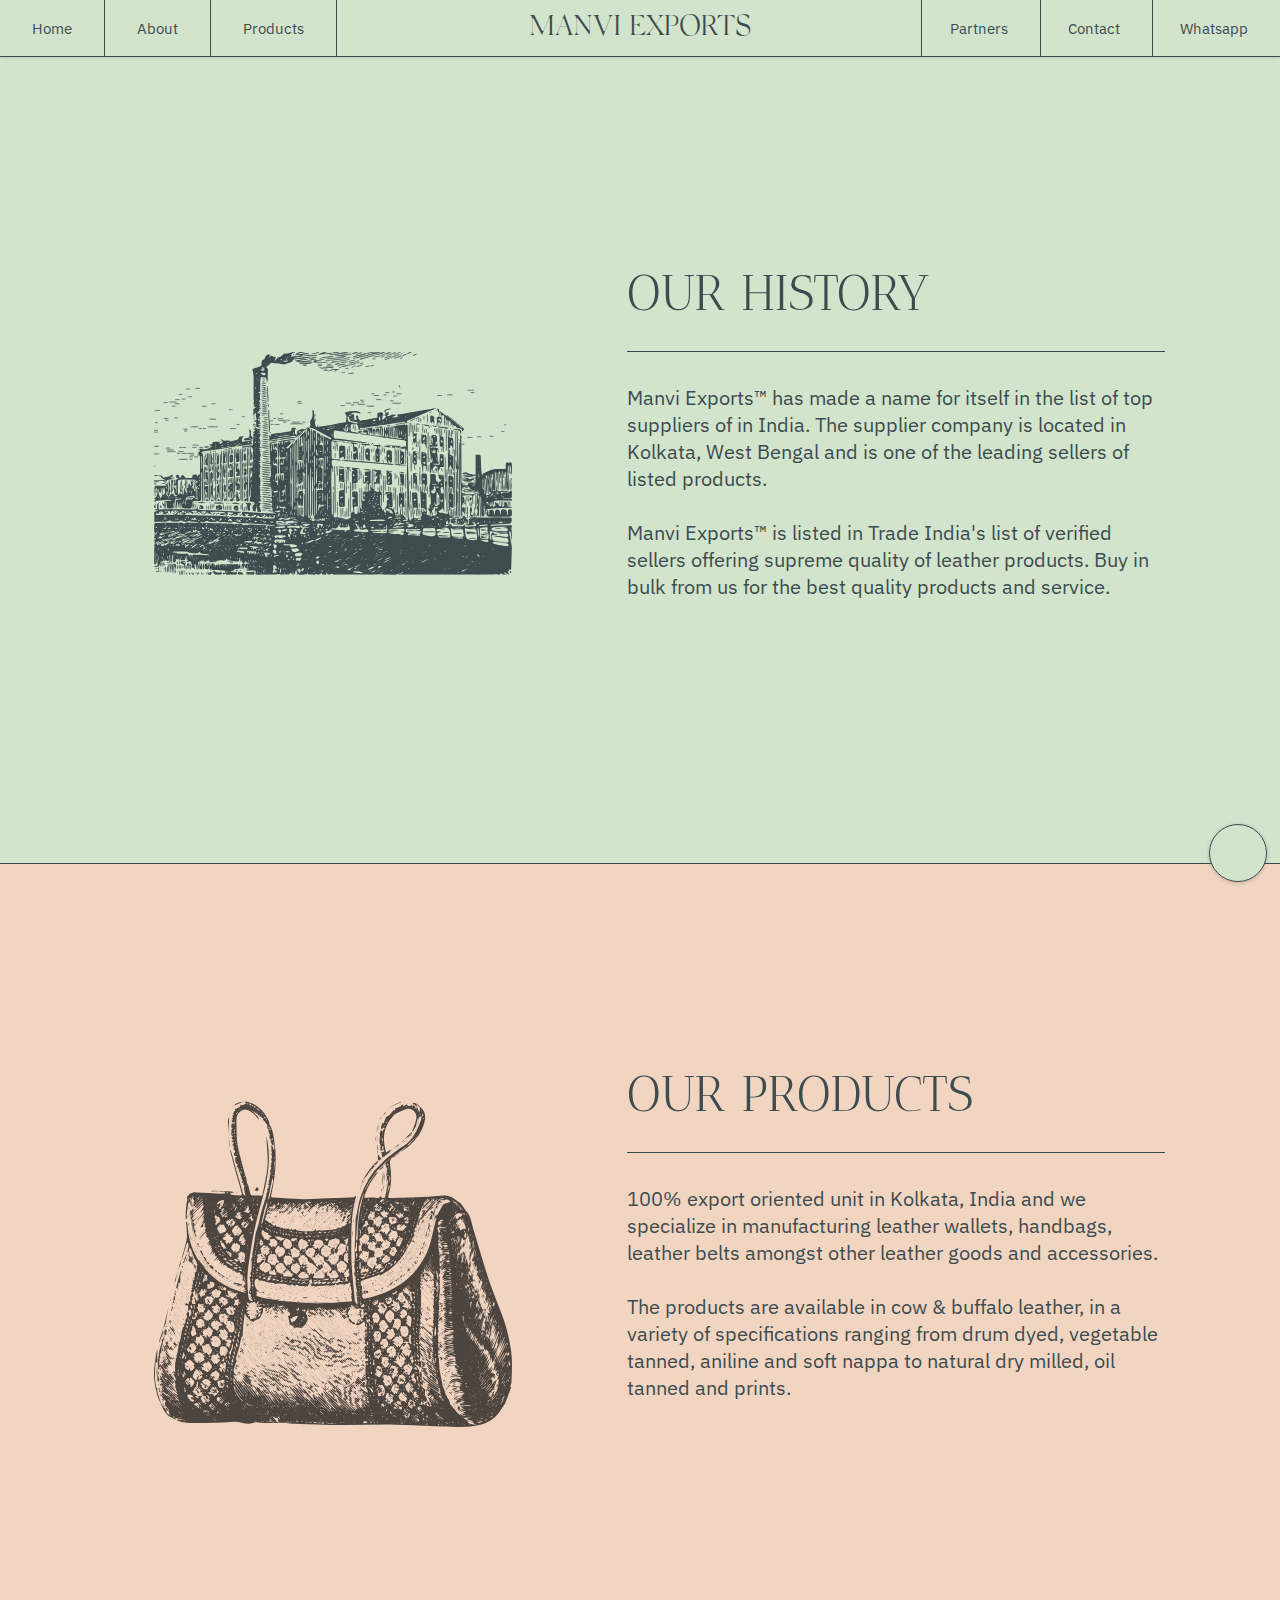
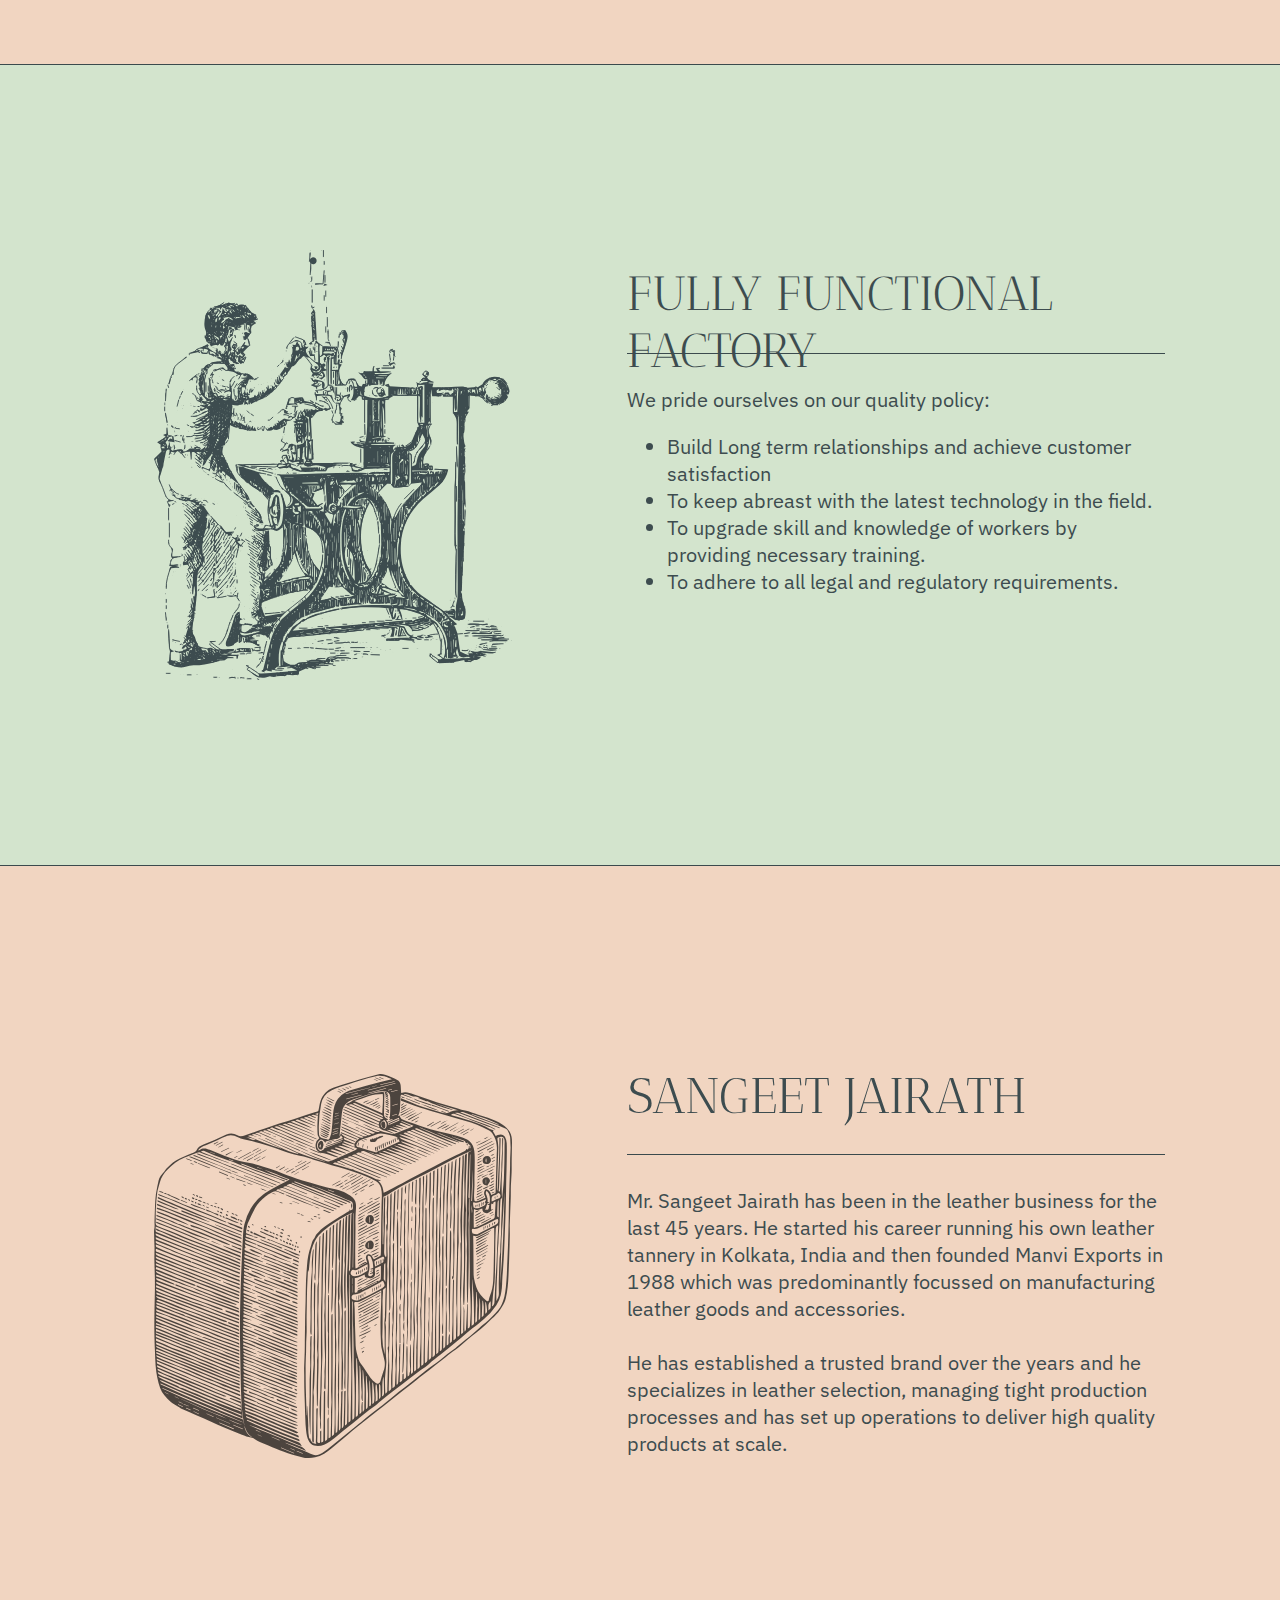
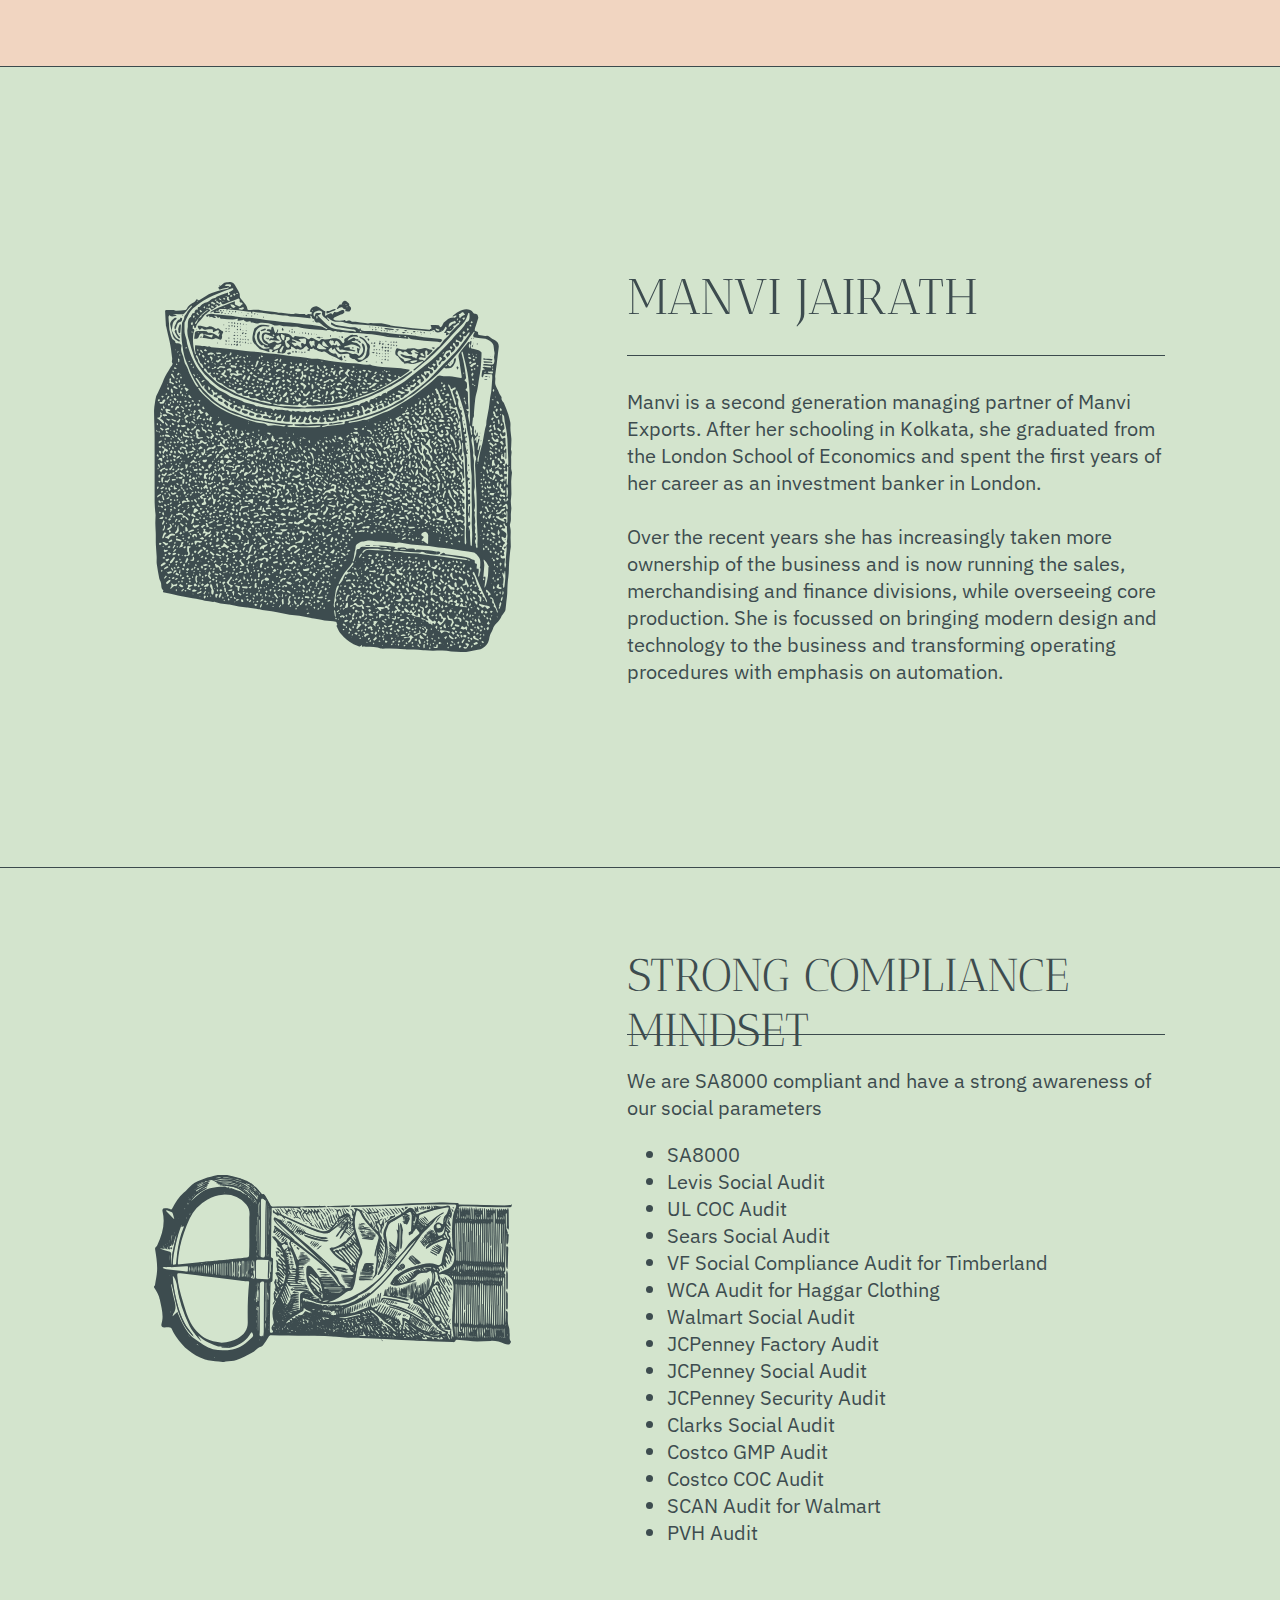
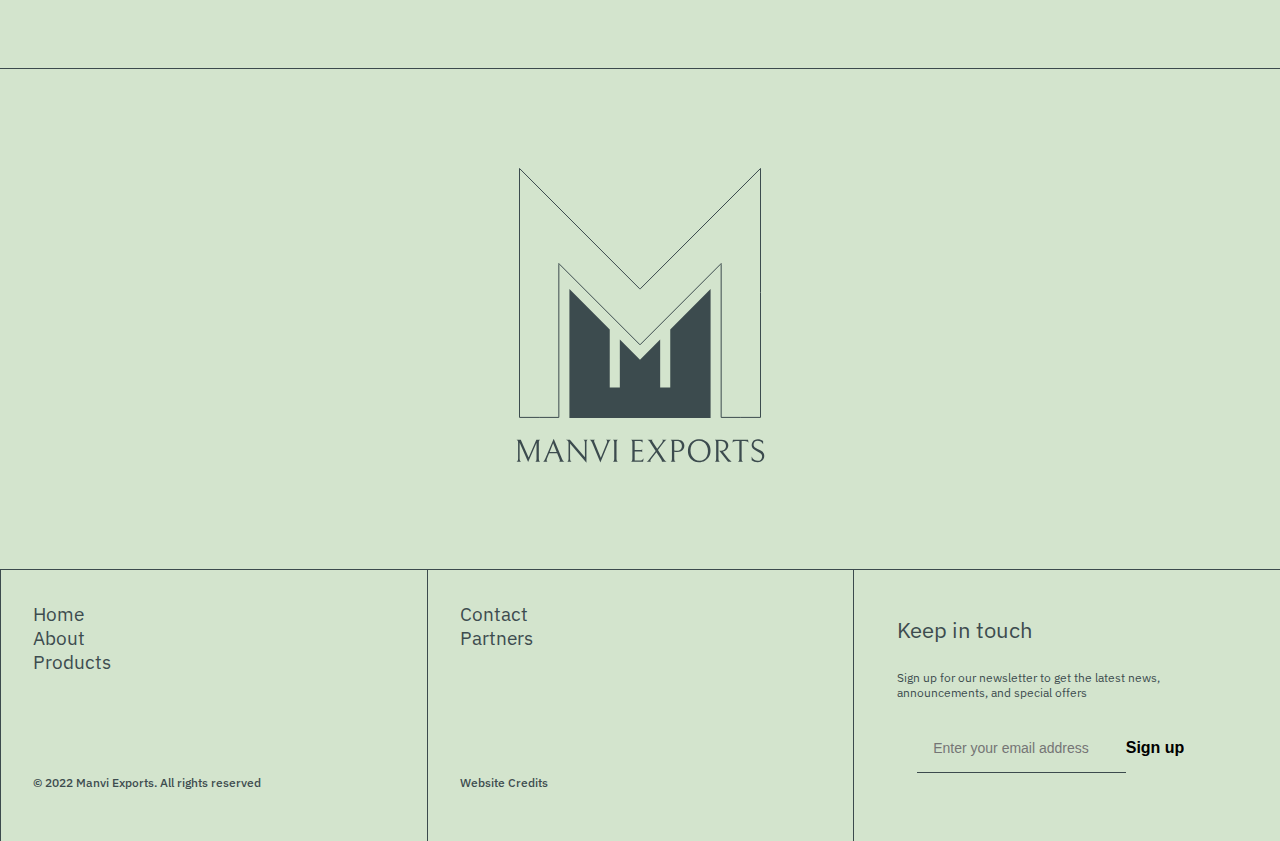
==== pages/about.html @ 1ab0868b "Initial Commit" ====
<!DOCTYPE html>
<html>
<head>
    <meta charset='utf-8'>
    <meta http-equiv='X-UA-Compatible' content='IE=edge'>
    <title>Manvi Exports</title>
    <meta name='viewport' content='width=device-width, initial-scale=1'>
    <link rel='stylesheet' type='text/css' media='screen' href='/css/style.css'>    <link rel="preconnect" href="https://fonts.googleapis.com">
    <link rel="preconnect" href="https://fonts.gstatic.com" crossorigin>
    <link rel="icon" type="image/x-icon" href="/bg/favicon/favicon.ico">
    <link href="https://fonts.googleapis.com/css2?family=Antic+Didone&display=swap" rel="stylesheet"> 
    <link href="https://fonts.googleapis.com/css2?family=IBM+Plex+Sans:ital,wght@0,100;0,200;0,300;0,400;0,500;0,600;0,700;1,100;1,200;1,300;1,400;1,500;1,600;1,700&display=swap" rel="stylesheet">
    <link href="https://fonts.googleapis.com/css2?family=Cinzel:wght@400;500;600;700;800;900&display=swap" rel="stylesheet">
    <link href="https://fonts.googleapis.com/icon?family=Material+Icons+Round" rel="stylesheet"> 
</head>
<body onload="init()">
    <div class="whatsapp-cont">
        <a target="_blank" href="https://api.whatsapp.com/send?phone=919830248748">
            <span class="material-icons-round md-48">whatsapp</span>
        </a>
    </div>
    <div class="credits-cont" id="cred-cont">
        <div class="credits-box">
            <div class="credits-close-btn">
                <a href="javascript:void(0)" onclick="closeCreds()">⮾</a>
            </div>
            <div class="credits-txt-box-1">WEBSITE DESIGN & BUILD</div>
            <div class="credits-txt-box-2">
                <a href="#">Aniket Chanda</a>
            </div>
            <div class="credits-txt-box-1">EDITORIAL PHOTOGRAPHY</div>
            <div class="credits-txt-box-2">
                <a href="#">John Doe</a>
            </div>
            <div class="credits-txt-box-1">INSPIRATION</div>
            <div class="credits-txt-box-2">
                <a href="#">Jane Doe</a>
            </div>
        </div>
    </div>
    <main id="main">
        <header>
            <nav id="nav1">
                <div class="nav-sec-1">
                    <a href="/index.html">Home</a>
                    <a href="/pages/about.html">About</a>
                    <a href="/pages/pd/products.html">Products</a>
                </div>
                <div class="nav-sec-2">
                    <a class="logo" href="/pages/about.html">MANVI EXPORTS</a>
                </div>
                <div class="nav-sec-3">
                    <a href="#Partners">Partners</a>
                    <a href="/pages/contact.html">Contact</a>
                    <a href="https://api.whatsapp.com/send?phone=919830248748">Whatsapp</a>
                    <div class="nav-sec-3-borgar">
                        <a href="javascript:void(0);" onclick="hamburgFunc()">☰</a>
                    </div>
                </div>
            </nav>
            <nav id="nav2">
                <a href="/index.html">Home</a>
                <a href="/pages/about.html">About</a>
                <a href="/pages/pd/products.html">Products</a>
                <a href="/pages/gallery.html">Partners</a>
                <a href="/pages/contact.html">Contact</a>
                <a href="https://api.whatsapp.com/send?phone=919830248748">Whatsapp</a>
            </nav>
        </header>

        <section class="about-1-cont">
            <div class="about-1-2-cont">
                <div class="about-1-2-svg-cont">
                    
                </div>
            </div>
            <div class="about-1-sec-1">
                <div class="about-1-txt-box">
                    <div class="about-1-txt-cont">
                        <div class="about-1-txt-header">
                            OUR HISTORY
                        </div>
                        <div class="about-1-txt-body">
                            Manvi Exports™ has made a name for itself in the list of top suppliers of in India. The supplier company is located in Kolkata, West Bengal and is one of the leading sellers of listed products.
                            <br>
                            <br>
                            Manvi Exports™ is listed in Trade India's list of verified sellers offering supreme quality of leather products. Buy in bulk from us for the best quality products and service.
                        </div>
                    </div>
                    
                </div>
            </div>
            
        </section>

        <section class="about-2-cont">
            <div class="about-2-sec-1">
                <div class="about-2-svg-cont">
                </div>
            </div>
            <div class="about-2-sec-2">
                <div class="about-2-txt-cont">
                    <div class="about-2-txt-header">OUR PRODUCTS</div>
                    <div class="about-2-txt-body">
                        100% export oriented unit in
                        Kolkata, India and we specialize in manufacturing
                        leather wallets, handbags, leather belts amongst
                        other leather goods and accessories.
                        <br>
                        <br>
                        The products are available in cow & buffalo leather,
                        in a variety of specifications ranging from drum dyed,
                        vegetable tanned, aniline and soft nappa to natural
                        dry milled, oil tanned and prints.
                        <br>
                    </div>
                </div>
            </div>
        </section>

        <section class="about-3-cont">
            <div class="about-3-sec-2">
                <div class="about-3-svg-cont">
                </div>
            </div>
            <div class="about-3-sec-1">
                <div class="about-3-txt-cont">
                    <div class="about-3-txt-header">FULLY FUNCTIONAL FACTORY</div>
                    <div class="about-3-txt-body">
                        We pride ourselves on our quality policy:
                        <ul>
                            <li>Build Long term relationships and achieve customer satisfaction</li>
                            <li>To keep abreast with the latest technology in the field.</li>
                            <li>To upgrade skill and knowledge of workers by providing necessary training.</li>
                            <li>To adhere to all legal and regulatory requirements.</li>
                        </ul>

                    </div>
                </div>
            </div>
        </section>

        <!-- <section class="about-4-cont">
            <div class="about-4-sec-1">
                <div class="about-4-svg-cont">
                </div>
            </div>
        </section> -->

        <section class="about-5-cont">
            <div class="about-5-sec-1">
                <div class="about-5-svg-cont">

                </div>
            </div>
            <div class="about-5-sec-2">
                <div class="about-5-txt-cont">
                    <div class="about-5-txt-header">SANGEET JAIRATH</div>
                    <div class="about-5-txt-body">
                        Mr. Sangeet Jairath has been in the leather business for the last 45 years. He started
                        his career running his own leather tannery in Kolkata, India and then founded
                        Manvi Exports in 1988 which was predominantly focussed on manufacturing leather
                        goods and accessories. 
                        <br>
                        <br>
                        He has established a trusted brand over the years and he
                        specializes in leather selection, managing tight production processes and has set up
                        operations to deliver high quality products at scale.

                    </div>
                </div>
            </div>
        </section>
        <section class="about-6-cont">
            <div class="about-6-sec-1">
                <div class="about-6-svg-cont">

                </div>
            </div>
            <div class="about-6-sec-2">
                <div class="about-6-txt-cont">
                    <div class="about-6-txt-header">MANVI JAIRATH</div>
                    <div class="about-6-txt-body">
                        Manvi is a second generation managing partner of Manvi Exports. After her
                        schooling in Kolkata, she graduated from the London School of Economics and
                        spent the first years of her career as an investment banker in London.
                        <br>
                        <br> 
                        Over the recent years she has increasingly taken more ownership of the business and is now
                        running the sales, merchandising and finance divisions, while overseeing core
                        production. She is focussed on bringing modern design and technology to the
                        business and transforming operating procedures with emphasis on automation.

                    </div>
                </div>
            </div>
        </section>

        <section class="about-7-cont">
            <div class="about-7-sec-1">
                <div class="about-7-svg-cont">

                </div>
            </div>
            <div class="about-7-sec-2">
                <div class="about-7-txt-cont">
                    <div class="about-7-txt-header">STRONG COMPLIANCE MINDSET</div>
                    <div class="about-7-txt-body">
                        We are SA8000 compliant and have a strong awareness of our social parameters
                        <ul>
                            <li>SA8000</li>
                            <li>Levis Social Audit</li>
                            <li>UL COC Audit</li>
                            <li>Sears Social Audit</li>
                            <li>VF Social Compliance Audit for Timberland</li>
                            <li>WCA Audit for Haggar Clothing</li>
                            <li>Walmart Social Audit</li>
                            <li>JCPenney Factory Audit</li>
                            <li>JCPenney Social Audit</li>
                            <li>JCPenney Security Audit</li>
                            <li>Clarks Social Audit</li>
                            <li>Costco GMP Audit</li>
                            <li>Costco COC Audit</li>
                            <li>SCAN Audit for Walmart</li>
                            <li>PVH Audit</li>
                        </ul>

                    </div>
                </div>
            </div>
        </section>
        

        <footer>
            <div class="footer-cont">
                <div class="footer-header"></div>
                <div class="footer-grid-cont">
                    <div class="footer-grid-item">
                        <div class="footer-txt-box-1">
                            <a href="./index.html">Home</a>
                            <a href="./pages/about.html">About</a>
                            <a href="./pages/pd/products.html">Products</a>
                        </div>
                        <div class="footer-txt-box-2">© 2022 Manvi Exports. All rights reserved</div>
                    </div>
                    <div class="footer-grid-item">
                        <div class="footer-txt-box-1">
                            <a href="./pages/contact.html">Contact</a>
                            <a href="./index.html">Partners</a>
                            
                        </div>
                        <div class="footer-txt-box-2">
                            <span id="web-creds" onclick="javascript:void(0);">Website Credits</span>
                        </div>
                    </div>
                    <div class="footer-grid-item">
                        <div class="newsletter-txt-box">
                            <div class="newsletter-txt-header">Keep in touch</div>
                            <div class="newsletter-txt-body">Sign up for our newsletter to get the latest news, announcements, and special offers</div>
                            <div class="form-cont-2">
                                <form id="newsLetter" method="POST" action="https://script.google.com/macros/s/AKfycbxxfVbduaZNJdQImxznWZzd2-dbu1OjrAQNsNXmVug-yPZB3MsrFOusDNlHln8LS4dr/exec">
                                    <input id="email-input" name="Email" type="email" placeholder="Enter your email address" required><input type="submit" value="Sign up" id="signup-btn">
                                </form>
                            </div>
                        </div>
                    </div>
                </div>
            </div>
        </footer>
    </main>
    <script src='/js/script.js'></script>
    <!-- <script>
        window.history.replaceState('','','/about');
    </script> -->
</body>
</html>
---- css/style.css ----
@import url('https://fonts.googleapis.com/css2?family=Gilda+Display&display=swap');

@font-face {
    font-family: "Silk Serif Light";
    src: url("/fonts/Silk\ Serif\ Light.otf");
}
:root{
    --matcha: #d3e4cd;
    --matcha-dark: #9aa79a;
    --matcha-darker: #3d4c4f;
    --skin: hsl(25, 63%, 85%);
    --skin-dark: hsl(25, 40%, 63%);
    --skin-darker: hsl(25, 10%, 27%);
    --bd-1px: 1px solid #3b4a4d;
    --nav-sd:   0 1px 5px rgba(0, 0, 0, 0.1), 
                0 1px 5px rgba(0, 0, 0, 0.1);
}

* {
    -webkit-animation: none !important;
    -moz-animation: none !important;
    -o-animation: none !important;
    -ms-animation: none !important;
    animation: none !important;
} 

::-webkit-scrollbar {
    border-left: var(--bd-1px);
    background-color:var(--matcha);
}

::-webkit-scrollbar-thumb{
    background-color: var(--matcha-darker);
}

.unselectable{
    user-select: none;
}


a{
    text-decoration: none;
    font-family: 'IBM Plex Sans';
    font-size: 14px;
    font-weight: 400;
    color: var(--matcha-darker);
}

.load-scr{
    height: 100%;
    width: 100%;
    position: fixed;
    z-index: 6;
    background-color: transparent;
    color: transparent;
    display: flex;
    text-align: center;
    align-items: center;
    justify-content: center;
    font-family: 'Silk Serif Light';
    font-weight: 100;
    font-size: 20vh;
    line-height: 20vh;
    overflow: hidden;
    animation: shrink 4s ease-in-out, hide-it 5s;
    visibility:hidden;
}
    

@keyframes shrink {
    0% {
        background-color: var(--matcha);
        color: transparent;
    }
    50% {
        background-color: var(--matcha);
        color: var(--matcha-darker);
    }
    100% {
        background-color: transparent;
        color: transparent;
    }
  }

@keyframes hide-it {
    99% {
        visibility:visible;
    }

    100% {
        visibility:hidden;
    }
}

.whatsapp-cont{
    position: fixed;
    display: flex;
    align-items: center;
    justify-content: center;
    width: 3.5rem;
    height: 3.5rem;
    z-index: 5;
    bottom:2vh;
    right: 1%;
    background-color: var(--matcha);
    border-radius: 10rem;
    border: 1px solid var(--matcha-darker);
    box-shadow: var(--nav-sd);
    transition: .2s ease-in-out;
}

.whatsapp-cont a{
    width: 100%;
    height: 100%;
    display: flex;
    align-items: center;
    justify-content: center;
}

whatsapp-cont:active{
    background-color: var(--matcha-dark);
}

whatsapp-cont a:active{
    color: var(--matcha);
}

.material-icons.md-48 { font-size: 32px; color: var(--matcha-darker);}

@media only screen and (max-width: 1000px){
    .whatsapp-cont{
        bottom: 1vh;
    }
    .load-scr{
        font-size: 10vh;
        line-height: 10vh;
    }
}

html, body{
    margin: 0;
    padding: 0;
    overflow-x: hidden; 
    background-color: var(--matcha);
    scrollbar-color: var(--matcha-darker) var(--matcha);
    scrollbar-width: auto;
}

#body{
    background-position: center;
}

main{
    margin: 0;
    padding: 0;
    display: block;
}

header{
    width: 100%;
    height: 3.5em;
    background-color: var(--matcha);
    position: fixed;
    box-shadow: var(--nav-sd);
    z-index: 9999;
}

section{
    margin: 0;
    padding: 0;
}

#nav1{
    background-color: var(--matcha);
    width: 100%;
    height: 100%;
    display: grid;
    border-bottom: var(--bd-1px);
    grid-template-columns: repeat(3, 1fr);
    grid-template-rows: 1fr;
    grid-column-gap: 0px;
    grid-row-gap: 0px;
}

#nav1 a{
    color: var(--matcha-darker);
    transition: .1s;
}

#nav1 a:active{
    color: var(--matcha-dark);
}

.nav-sec-1{
    display: flex;
    justify-content: left;

}
.nav-sec-2{
    display: flex;
    justify-content: center;
    align-items: center;
    flex-direction: row;
}
.nav-sec-3{
    display: flex;
    flex-direction: row;
    justify-content: right;
}

.logo{
    display: flex;
    justify-content: center;
    align-items: center;
    color: var(--matcha-darker);
    font-family: 'Silk Serif Light';
    font-size: 28px;
}
.logo-svg{
    width: 24px; height: 24px;
    background-image: url(/lg/ME/logo_small.svg);
    background-repeat: no-repeat;
    background-position: center;
    background-size: contain;
    margin-right: .5rem;
}

.nav-sec-1 a{
    display: flex;
    justify-content: center;
    align-items: center;
    text-align: center;
    width: auto;
    height: 100%;
    padding-left: 2rem;
    padding-right: 2rem;
    border-right: var(--bd-1px);
}

.nav-sec-3 a{
    display: flex;
    justify-content: center;
    align-items: center;
    text-align: center;
    width: auto;
    height: 100%;
    padding-left: 1.7rem;
    padding-right: 2rem;
    border-left: var(--bd-1px);
}

.nav-sec-3-borgar{
    width: 4rem;
    display: flex;
    justify-content: center;
    align-items: center;
    text-align: center;
    display: none;
}

.nav-sec-3-borgar a{
    border-left: var(--bd-1px);
    display: flex;
    justify-content: center;
    align-items: center;
    text-align: center;
    width: 100%;
    height: 100%;
}

.nav-sec-1 a, .nav-sec-3 a{
    font-size: 15px;
    font-weight: 400;
}

#nav2{
    width: 100%;
    display: none;
    height: auto;
    flex-direction: column;
    background-color: var(--matcha);
    transition: 2s;
}

#nav2 a{
    padding-top: 2rem;
    padding-bottom: 2rem;
    border-bottom: var(--bd-1px);
    width: 100%;
    height: auto;
    background-color: var(--matcha);
    display: flex;
    justify-content: center;
    align-items: center;
    box-shadow: var(--nav-sd);
    font-size: 16px;
    
}

@media only screen and (max-width: 1000px) {
    .nav-sec-1 { padding: 0; width: 10%;}
    .nav-sec-1 > a{ padding: 0; display: none;}
    .nav-sec-3 > a{ display: none; }
    .nav-sec-3-borgar{ display: flex; }
    #nav2 { display: none; }
    .logo { font-size: 24px;
            width: 15rem;
            height: 100%;  
    }
}

.sec-1-cont{
    width: 100%;
    height: 100vh;
    background-color: var(--matcha-dark);
    border: none;
    display: flex;
    flex-direction: row;
    border-bottom: var(--bd-1px);
}

.sec-1-txt-cont{
    width: 50%;
    background-color: var(--matcha);
    border-right: var(--bd-1px);
    display: flex;
    flex-direction: column;
    align-items: center;
    justify-content: center;
}

.sec-1-txt-box{
    width: 70%;
    display: flex;
    flex-direction: column;
    margin-top: 4rem;
}

.sec-1-txt-header{
    text-align: center;
    font-family: 'Antic Didone';
    font-size: 67px;
    color: var(--matcha-darker);
    padding-bottom: 2rem;
    margin-bottom: 2rem;
    border-bottom: 1px solid var(--matcha-darker);
}

.sec-1-txt-body{
    text-align: center;
    font-family: 'IBM Plex Sans';
    font-size: 32px;
    color: var(--matcha-darker);
}

#hero-hide{
    height: 100vh;
    width: 50%;
    background-color: var(--matcha);
}

.sec-1-hero-cont{
    box-shadow: inset 0 0 50px 0 rgba(0, 0, 0, 0.5);
    width: 100%;
    height: 100%;
    background-image: url("/bg/hero.jpg");
    background-size: cover;
    background-repeat: no-repeat;
    background-position: top center;
    background-attachment: scroll;
}

.sec-1-hero-txt-box{
    width: 100%;
    height: 100%;
    display: flex;
    justify-content: right;
    background-color: rgba(59, 74, 77, 0.2);
}

.sec-1-hero-header{
    text-align: center;
    margin-top: 10%;
    margin-right: 3%;
    height: fit-content;
    font-family: 'IBM Plex Sans';
    font-size: 24px;
    color: var(--matcha);
    border-bottom: 2px solid var(--matcha);
}

@media only screen and (max-width: 1000px) {

    #hero-hide{ display: none; }
    .sec-1-txt-cont { width: 100%; border-right: none }
    .sec-1-txt-header { font-size: 48px; }
    .sec-1-txt-body { font-size: 28px; }
  }

.sec-2-cont{
    width: 100%;
    height: fit-content;
    background-color: var(--matcha);
    border-bottom: var(--bd-1px);
    display: flex;
    flex-direction: column;
}

.sec-2-header{
    width: 100%;
    display: flex;
    align-items: center;
    justify-content: center;
    text-align: center;
    font-family: 'IBM Plex Sans';
    font-size: 20px;
    color: var(--matcha-darker);
    width: 100%;
    height: 5em;
    border-bottom: var(--bd-1px);
}

.sec-2-body-cont{
    width: 100%;
    height: fit-content;
}

.sec-2-grid-cont {
    display: grid;
    grid-template-columns: repeat(auto-fit, minmax(200px, 1fr));
    grid-template-rows: 1fr;
    grid-column-gap: 0px;
    grid-row-gap: 0px;
  }
.sec-2-grid-items{
    border: none;
    width: 100%;
    height: 60vh;
    
    border-top: none;
}


.sec-2-img-cont{
    display: flex;
    flex-direction: column;
    align-items: center;
    justify-content: center;
    height: 80%;
    width: 100%;
    overflow: hidden;
}

.pat1{
    height: 100%; width: 100%;
    background-color: #D3E4CD;
    background-image: url("data:image/svg+xml,%3Csvg xmlns='http://www.w3.org/2000/svg' xmlns:xlink='http://www.w3.org/1999/xlink' width='100%25' height='100%25'%3E%3Cdefs%3E%3Cpattern id='p' width='100' height='100' patternUnits='userSpaceOnUse' patternTransform='scale(0.5)'%3E%3Cpath id='a' data-color='fill' fill='%239AA79A' stroke='%239AA79A' stroke-width='2' d='M50 100L0 50V0l50 50 50-50h0v50l-50 50z'%3E%3C/path%3E%3Cuse xlink:href='%23a' y='-100'%3E%3C/use%3E%3Cuse xlink:href='%23a' y='100'%3E%3C/use%3E%3C/pattern%3E%3C/defs%3E%3Crect fill='url(%23p)' width='100%25' height='100%25'%3E%3C/rect%3E%3C/svg%3E");
    background-size: cover;
    background-position: center;
    background-repeat: no-repeat;
    transition: .5s;
}
.pat2{
    height: 100%; width: 100%;
    background-color: #D3E4CD;
    background-image: url("data:image/svg+xml,%3Csvg xmlns='http://www.w3.org/2000/svg' xmlns:xlink='http://www.w3.org/1999/xlink' width='100%25' height='100%25'%3E%3Cdefs%3E%3Cpattern id='p' width='100' height='100' patternUnits='userSpaceOnUse' patternTransform='scale(0.5)'%3E%3Ccircle id='a' data-color='outline' fill='none' stroke='%239AA79A' stroke-width='25' r='.5'%3E%3C/circle%3E%3Cuse xlink:href='%23a' y='100'%3E%3C/use%3E%3Cuse xlink:href='%23a' x='100'%3E%3C/use%3E%3Cuse xlink:href='%23a' x='100' y='100'%3E%3C/use%3E%3Cuse xlink:href='%23a' x='50' y='50'%3E%3C/use%3E%3C/pattern%3E%3C/defs%3E%3Crect fill='url(%23p)' width='100%25' height='100%25'%3E%3C/rect%3E%3C/svg%3E");
    background-size: cover;
    background-position: center;
    background-repeat: no-repeat;
    transition: .5s;
}
.pat3{
    height: 100%; width: 100%;
    background-color: #D3E4CD;
    background-image: url("data:image/svg+xml,%3Csvg xmlns='http://www.w3.org/2000/svg' xmlns:xlink='http://www.w3.org/1999/xlink' width='100%25' height='100%25'%3E%3Cdefs%3E%3Cpattern id='p' width='250' height='30' patternUnits='userSpaceOnUse'%3E%3Cpath id='a' data-color='outline' fill='none' stroke='%239AA79A' stroke-width='5' d='M-62.5-15C-31.3-15 0-7.5 0-7.5S31.3 0 62.5 0 125-7.5 125-7.5s31.3-7.5 62.5-7.5S250-7.5 250-7.5 281.3 0 312.5 0'%3E%3C/path%3E%3Cuse xlink:href='%23a' y='15'%3E%3C/use%3E%3Cuse xlink:href='%23a' y='30'%3E%3C/use%3E%3Cuse xlink:href='%23a' y='45'%3E%3C/use%3E%3C/pattern%3E%3C/defs%3E%3Crect fill='url(%23p)' width='100%25' height='100%25'%3E%3C/rect%3E%3C/svg%3E");
    background-size: cover;
    background-position: center;
    background-repeat: no-repeat;
    transition: .5s;
}
.pat4{
    height: 100%; width: 100%;
    background-color: #D3E4CD;
    background-image: url("data:image/svg+xml,%3Csvg xmlns='http://www.w3.org/2000/svg' xmlns:xlink='http://www.w3.org/1999/xlink' width='100%25' height='100%25'%3E%3Cdefs%3E%3Cpattern id='p' width='100' height='100' patternUnits='userSpaceOnUse' patternTransform='scale(0.5)'%3E%3Cpath id='a' data-color='fill' fill='%239AA79A' d='M50 50h50v50H50zM0 0h50v50H0z'%3E%3C/path%3E%3C/pattern%3E%3C/defs%3E%3Crect fill='url(%23p)' width='100%25' height='100%25'%3E%3C/rect%3E%3C/svg%3E");
    background-size: cover;
    background-position: center;
    background-repeat: no-repeat;
    transition: .5s;
}

.pat1:hover, .pat2:hover, .pat3:hover, .pat4:hover{
    transform: scale(110%);
}

.sec-2-img-cont-2{
    width: 100%; height: 100%;
    display: flex;
    flex-direction: column;
    align-items: center;
    justify-content: center;
    background-color: none;
    position: relative;
}


.sec-2-img-cont-2 img{
    min-width: 40%; max-width: 70%;
    -webkit-filter: drop-shadow(5px 5px 5px #222);
    filter: drop-shadow(-2px 5px 10px hsla(0, 0%, 0%, 0.2));
    transition: .5s;

}

.sec-2-img-cont-2 img:hover{
    transform: scale(120%);
}
.sec-2-desc-cont{
    width: 100%;
    height: 20%;
    display: flex;
    align-items: center;
    justify-content: center;
    border-top: var(--bd-1px);
}

.sec-2-desc-cont a{
    border: 1px solid var(--matcha-darker);
    border-radius: 10rem;
    width: fit-content;
    height: fit-content;
    font-size: 15px;
    font-weight: 500;
    padding: .8rem;
    box-shadow: var(--nav-sd);
    transition: .1s;
}

.sec-2-desc-cont a:hover{
    background-color: var(--matcha-darker);
    color: var(--matcha);
}
.sec-2-desc-cont a:active{
    transform: translateY(3px);
}


.sec-3-cont{
    width: 100%;
    height: fit-content;
    background-color: var(--matcha);
    
    display: flex;
    flex-direction: column;
}

.sec-3-header{
    display: flex;
    align-items: center;
    justify-content: center;
    text-align: center;
    font-family: 'IBM Plex Sans';
    font-size: 20px;
    color: var(--matcha-darker);
    width: 100%;
    height: 5em;
    border-bottom: var(--bd-1px);
}

.sec-3-body-cont{
    display: flex;
    height: 80%;
    width: 100%;
    flex-direction: row;
}

#sec-3-grid-1{
    width: 25%;
    height: 100%;
    border-right: var(--bd-1px);
}

#sec-3-grid-2{
    width: 25%;
    height: 100%;
}

.col-grid-cont{
    width: 100%;
    height: 100%;
    display: grid;
    grid-template-columns: repeat(auto-fit, minmax(200px, 1fr));
    grid-template-rows: 1fr;
    grid-column-gap: 0;
    grid-row-gap: 0;
}

.col-grid-items{
    border: var(--bd-1px);
    border-right: none;
    width: 100%;
    height: 60vh;
    border-top: none;
    
}

.col-grid-items:nth-child(1), 
.col-grid-items:nth-child(2), 
.col-grid-items:nth-child(3){
    border-right:none;
 }
 .col-grid-items:nth-child(1){
     border-left: none;
 }
 
.col-pic-pat-1{
    display: flex;
    flex-direction: column;
    align-items: center;
    justify-content: center;
    width: 100%;
    height: 85%;
    background-image: url("data:image/svg+xml,%3Csvg xmlns='http://www.w3.org/2000/svg' xmlns:xlink='http://www.w3.org/1999/xlink' width='100%25' height='100%25'%3E%3Cdefs%3E%3Cpattern id='p' width='100' height='100' patternUnits='userSpaceOnUse' patternTransform='scale(0.5)'%3E%3Cpath id='a' data-color='fill' fill='%239AA79A' stroke='%239AA79A' stroke-width='2' d='M50 100L0 50V0l50 50 50-50h0v50l-50 50z'%3E%3C/path%3E%3Cuse xlink:href='%23a' y='-100'%3E%3C/use%3E%3Cuse xlink:href='%23a' y='100'%3E%3C/use%3E%3C/pattern%3E%3C/defs%3E%3Crect fill='url(%23p)' width='100%25' height='100%25'%3E%3C/rect%3E%3C/svg%3E");
}

.col-pic-pat-2{
    display: flex;
    flex-direction: column;
    align-items: center;
    justify-content: center;
    width: 100%;
    height: 85%;
    background-image: url("data:image/svg+xml,%3Csvg xmlns='http://www.w3.org/2000/svg' xmlns:xlink='http://www.w3.org/1999/xlink' width='100%25' height='100%25'%3E%3Cdefs%3E%3Cpattern id='p' width='100' height='100' patternUnits='userSpaceOnUse' patternTransform='scale(0.5)'%3E%3Ccircle id='a' data-color='outline' fill='none' stroke='%239AA79A' stroke-width='25' r='.5'%3E%3C/circle%3E%3Cuse xlink:href='%23a' y='100'%3E%3C/use%3E%3Cuse xlink:href='%23a' x='100'%3E%3C/use%3E%3Cuse xlink:href='%23a' x='100' y='100'%3E%3C/use%3E%3Cuse xlink:href='%23a' x='50' y='50'%3E%3C/use%3E%3C/pattern%3E%3C/defs%3E%3Crect fill='url(%23p)' width='100%25' height='100%25'%3E%3C/rect%3E%3C/svg%3E");
}

.col-pic-pat-3{
    display: flex;
    flex-direction: column;
    align-items: center;
    justify-content: center;
    width: 100%;
    height: 85%;
    background-image: url("data:image/svg+xml,%3Csvg xmlns='http://www.w3.org/2000/svg' xmlns:xlink='http://www.w3.org/1999/xlink' width='100%25' height='100%25'%3E%3Cdefs%3E%3Cpattern id='p' width='250' height='30' patternUnits='userSpaceOnUse'%3E%3Cpath id='a' data-color='outline' fill='none' stroke='%239AA79A' stroke-width='5' d='M-62.5-15C-31.3-15 0-7.5 0-7.5S31.3 0 62.5 0 125-7.5 125-7.5s31.3-7.5 62.5-7.5S250-7.5 250-7.5 281.3 0 312.5 0'%3E%3C/path%3E%3Cuse xlink:href='%23a' y='15'%3E%3C/use%3E%3Cuse xlink:href='%23a' y='30'%3E%3C/use%3E%3Cuse xlink:href='%23a' y='45'%3E%3C/use%3E%3C/pattern%3E%3C/defs%3E%3Crect fill='url(%23p)' width='100%25' height='100%25'%3E%3C/rect%3E%3C/svg%3E");
}

.col-pic-pat-4{
    display: flex;
    flex-direction: column;
    align-items: center;
    justify-content: center;
    width: 100%;
    height: 85%;
    background-image: url("data:image/svg+xml,%3Csvg xmlns='http://www.w3.org/2000/svg' xmlns:xlink='http://www.w3.org/1999/xlink' width='100%25' height='100%25'%3E%3Cdefs%3E%3Cpattern id='p' width='100' height='100' patternUnits='userSpaceOnUse' patternTransform='scale(0.5)'%3E%3Cpath id='a' data-color='fill' fill='%239AA79A' d='M50 50h50v50H50zM0 0h50v50H0z'%3E%3C/path%3E%3C/pattern%3E%3C/defs%3E%3Crect fill='url(%23p)' width='100%25' height='100%25'%3E%3C/rect%3E%3C/svg%3E");
}



.col-pic-cont{
    display: flex;
    flex-direction: column;
    align-items: center;
    justify-content: center;
    width: 100%;
    height: 100%;
    background-color: none;

}

.col-pic-cont img{
    background-color: none;
    min-width: 40%; max-width: 60%;
    transition: .3s;
}

.col-pic-cont img:hover{
    transform: scale(110%);
}

@media only screen and (max-width: 400px){
    .col-grid-items:nth-child(1), 
    .col-grid-items:nth-child(2), 
    .col-grid-items:nth-child(3),
    .col-grid-items:nth-child(4){
        border-left: none;
        border-right: none;
    }
}

.col-pic-desc{
    width: 100%;
    height: 15%;
    display: flex;
    align-items: center;
    border-top: var(--bd-1px);
}

.col-pic-desc a{
    font-size: 15px;
    font-weight: 500;
    margin-left: 1.2rem;
}


.sec-4-cont{
    width: 100%;
    height: fit-content;
    background-color: var(--matcha);
    display: flex;
    flex-direction: column;
    box-shadow: var(--nav-sd);
}

.sec-4-header{
    display: flex;
    align-items: center;
    justify-content: center;
    text-align: center;
    font-family: 'IBM Plex Sans';
    font-size: 20px;
    color: var(--matcha-darker);
    width: 100%;
    height: 14vh;
    border-bottom: var(--bd-1px);
}

.sec-4-body-cont{
    height: 100%;
}

.gal-grid-cont{
    width: 100%;
    height: 100%;
    display: grid;
    grid-template-columns: repeat(auto-fit, minmax(350px, 1fr));
    grid-template-rows: repeat(2, 1fr);
    grid-column-gap: 0px;
    grid-row-gap: 0px;
}

.gal-grid-items{
    width: 100%;
    height: 46vh;
}

.gal-grid-items:nth-child(1), 
.gal-grid-items:nth-child(2), 
.gal-grid-items:nth-child(3),
.gal-grid-items:nth-child(4),
.gal-grid-items:nth-child(5),
.gal-grid-items:nth-child(6),
.gal-grid-items:nth-child(7),
.gal-grid-items:nth-child(8){
    border-right:none;
 }

.gal-grid-items:nth-child(1),
.gal-grid-items:nth-child(5){
    border-left: none;
}

@media only screen and (max-width: 400px) {
    .gal-grid-items:nth-child(1), 
    .gal-grid-items:nth-child(2), 
    .gal-grid-items:nth-child(3),
    .gal-grid-items:nth-child(4),
    .gal-grid-items:nth-child(5),
    .gal-grid-items:nth-child(6),
    .gal-grid-items:nth-child(7),
    .gal-grid-items:nth-child(8){
        border-left: none;
        border-right:none;
    }
}

.gal-grid-items:nth-child(1){
    background-image: url(/pd/homepage/gal/creative-headline-se3GNrXjtdQ-unsplash.jpg);
    background-position: center;
    background-repeat: no-repeat;
    background-size: cover;
    background-size: 150%;
    box-shadow: inset 0 0 50px 0 rgba(0, 0, 0, 0.5);
}
.gal-grid-items:nth-child(2){
    background-image: url(/pd/homepage/gal/flaunter-eC6fllGoKNs-unsplash.jpg);
    background-position: center;
    background-repeat: no-repeat;
    background-size: cover;
    background-size: 100%;
    box-shadow: inset 0 0 50px 0 rgba(0, 0, 0, 0.5);
}
.gal-grid-items:nth-child(3){
    background-image: url(/pd/homepage/gal/irene-kredenets--ts4NYcSgig-unsplash.jpg);
    background-position: center;
    background-repeat: no-repeat;
    background-size: cover;
    background-size: 100%;
    box-shadow: inset 0 0 50px 0 rgba(0, 0, 0, 0.5);
}
.gal-grid-items:nth-child(4){
    background-image: url(/pd/homepage/gal/irene-kredenets-pSVYyO-XlJk-unsplash.jpg);
    background-position: center;
    background-repeat: no-repeat;
    background-size: cover;
    background-size: 100%;
    box-shadow: inset 0 0 50px 0 rgba(0, 0, 0, 0.5);
}
.gal-grid-items:nth-child(5){
    background-image: url(/pd/homepage/gal/katerina-smirnova-5vykeYLZgb0-unsplash.jpg);
    background-position: center;
    background-repeat: no-repeat;
    background-size: cover;
    background-size: 100%;
    box-shadow: inset 0 0 50px 0 rgba(0, 0, 0, 0.5);
}
.gal-grid-items:nth-child(6){
    background-image: url(/pd/homepage/gal/krzysztof-hepner-CuTEjLuWRR4-unsplash.jpg);
    background-position: center;
    background-repeat: no-repeat;
    background-size: cover;
    background-size: 150%;
    box-shadow: inset 0 0 50px 0 rgba(0, 0, 0, 0.5);
}
.gal-grid-items:nth-child(7){
    background-image: url(/pd/homepage/gal/leisara-creative-studio-MmauxxZGg4A-unsplash.jpg);
    background-position: center;
    background-repeat: no-repeat;
    background-size: cover;
    background-size: 100%;
    box-shadow: inset 0 0 50px 0 rgba(0, 0, 0, 0.5);
}
.gal-grid-items:nth-child(8){
    background-image: url(/pd/homepage/gal/aurelia-dubois-lNo4eQm7Gxk-unsplash.jpg);
    background-position: center;
    background-repeat: no-repeat;
    background-size: cover;
    background-size: 100%;
    box-shadow: inset 0 0 50px 0 rgba(0, 0, 0, 0.5);
}

.gal-link{
    display: flex;
    align-items: center;
    justify-content: center;
    width: 100%;
    height: 100%;
    font-family: 'IBM Plex Sans';
}

.gal-link a{
    display: flex;
    align-items: center;
    justify-content: center;
    width: 100%;
    height: 100%;
    font-family: 'IBM Plex Sans';
    font-size: 20px;
    color: var(--matcha-darker);
}

.sec-5-header{
    display: flex;
    align-items: center;
    justify-content: center;
    font-family: 'IBM Plex Sans';
    font-size: 20px;
    color: var(--matcha-darker);
    background-color: var(--matcha);
    width: 100%;
    height: 14vh;
    border-bottom: 1px solid var(--matcha-darker);
}

.sec-5-body-cont{
    width: 100%;
    height: fit-content;
}

.sec-5-grid-cont{
    width: 100%;
    height: 100%;
    background-color: var(--matcha);
    display: grid;
    grid-template-columns: repeat(auto-fit, minmax(250px, 1fr));
    grid-template-rows: repeat(1, 1fr);
    grid-column-gap: 0;
    grid-row-gap: 0;
}

.sec-5-grid-items{
    display: flex;
    align-items: center;
    justify-content: center;
    height: 30vh;
    width: 100%;
}

.sec-5-grid-items:nth-child(1), 
.sec-5-grid-items:nth-child(2), 
.sec-5-grid-items:nth-child(3),
.sec-5-grid-items:nth-child(4),
.sec-5-grid-items:nth-child(5),
.sec-5-grid-items:nth-child(6),
.sec-5-grid-items:nth-child(7),
.sec-5-grid-items:nth-child(8),
.sec-5-grid-items:nth-child(9),
.sec-5-grid-items:nth-child(10),
.sec-5-grid-items:nth-child(11),
.sec-5-grid-items:nth-child(12){
    border-right: none;
 }

.sec-5-grid-items:nth-child(1), 
.sec-5-grid-items:nth-child(2), 
.sec-5-grid-items:nth-child(3),
.sec-5-grid-items:nth-child(4),
.sec-5-grid-items:nth-child(5),
.sec-5-grid-items:nth-child(6){
    border-bottom: none;
}

.sec-5-grid-items:nth-child(1),
.sec-5-grid-items:nth-child(7){
    border-left: none;
}

@media only screen and (max-width: 1000px) {
    .sec-5-grid-items:nth-child(7),
    .sec-5-grid-items:nth-child(8),
    .sec-5-grid-items:nth-child(9),
    .sec-5-grid-items:nth-child(10),
    .sec-5-grid-items:nth-child(11){
        border-bottom: none;
    }
  }

@media only screen and (max-width: 400px) {
    .sec-5-grid-items:nth-child(1), 
    .sec-5-grid-items:nth-child(2), 
    .sec-5-grid-items:nth-child(3),
    .sec-5-grid-items:nth-child(4),
    .sec-5-grid-items:nth-child(5),
    .sec-5-grid-items:nth-child(6),
    .sec-5-grid-items:nth-child(7),
    .sec-5-grid-items:nth-child(8),
    .sec-5-grid-items:nth-child(9),
    .sec-5-grid-items:nth-child(10),
    .sec-5-grid-items:nth-child(11),
    .sec-5-grid-items:nth-child(12){
        border-right: none;
        border-left: none;
 }
    .sec-5-grid-items:nth-child(11){
        border-bottom: none;
    }
}

@media only screen and (max-width: 500px) {
    .sec-5-grid-items:nth-child(11){
        border-bottom: none;
    }
}

@media only screen and (max-width: 749px) {
    .sec-5-grid-items:nth-child(10),
    .sec-5-grid-items:nth-child(11){
        border-bottom: none;
    }
}

#walmart{
    width: 100%;
    height: 100%;
    background-image: url(/lg/Walmart_logo.svg);
    background-position: center;
    background-size: cover;
    background-size: 70%;
    background-repeat: no-repeat;
}
#costco{
    width: 100%;
    height: 100%;
    background-image: url(/lg/Costco_Wholesale_logo_2010-10-26.svg);
    background-position: center;
    background-size: cover;
    background-size: 70%;
    background-repeat: no-repeat;
}
#macys{
    width: 100%;
    height: 100%;
    background-image: url(/lg/Macys_logo.svg);
    background-position: center;
    background-size: cover;
    background-size: 70%;
    background-repeat: no-repeat;
}
#jcpenney{
    width: 100%;
    height: 100%;
    background-image: url(/lg/JCPenney_logo.svg);
    background-position: center;
    background-size: cover;
    background-size: 70%;
    background-repeat: no-repeat;
}
#kmart{
    width: 100%;
    height: 100%;
    background-image: url(/lg/Kmart_logo.svg);
    background-position: center;
    background-size: cover;
    background-size: 40%;
    background-repeat: no-repeat;
}
#guessusa{
    width: 100%;
    height: 100%;
    background-image: url(/lg/guess-usa-logo-vector.svg);
    background-position: center;
    background-size: cover;
    background-size: 50%;
    background-repeat: no-repeat;
}
#stevemadden{
    width: 100%;
    height: 100%;
    background-image: url(/lg/Steve_Madden_logo.svg);
    background-position: center;
    background-size: cover;
    background-size: 70%;
    background-repeat: no-repeat;
}
#clarks{
    width: 100%;
    height: 100%;
    background-image: url(/lg/clarks-logo-vector.svg);
    background-position: center;
    background-size: cover;
    background-size: 70%;
    background-repeat: no-repeat;
}
#timberland{
    width: 100%;
    height: 100%;
    background-image: url(/lg/timberland.svg);
    background-position: center;
    background-size: cover;
    background-size: 70%;
    background-repeat: no-repeat;
}
#tommy{
    width: 100%;
    height: 100%;
    background-image: url(/lg/Tommy_hilfig_vectorlogo.svg);
    background-position: center;
    background-size: cover;
    background-size: 50%;
    background-repeat: no-repeat;
}
#van{
    width: 100%; height: 100%;
    background-image: url(/lg/van-heusen-1.svg);
    background-position: center;
    background-size: cover;
    background-size: 70%;
    background-repeat: no-repeat;
}
#nautica{
    width: 100%; height: 100%;
    background-image: url(/lg/nautica-3.svg);
    background-position: center;
    background-size: cover;
    background-size: 70%;
    background-repeat: no-repeat;
}

#rmv-bd-rgt{
    border-right: none;
}

#add-bd-btm{
    border-bottom: var(--bd-1px);
}

.sec-6-cont{
    margin: 0; padding: 0;
    height: 100vh;
}

.sec-6-header{
    display: flex;
    align-items: center;
    justify-content: center;
    font-family: 'IBM Plex Sans';
    font-size: 20px;
    color: var(--matcha-darker);
    background-color: var(--matcha);
    width: 100%;
    height: 15%;
    border-top: var(--bd-1px); border-bottom: var(--bd-1px);
}

.sec-6-body{
    display: flex;
    flex-direction: row;
    width: 100%;
    height: calc(100% - 20%);
    background-color: var(--red);
    border-bottom: var(--bd-1px);
}

.sec-6-img{
    display: flex;
    flex-direction: column;
    align-items: center;
    justify-content: center;
    width: 40%;
    height: 100%;
    border-right: var(--bd-1px);
}
.sec-6-img img{
    max-width: 500px;
    max-height: 500px;
    border-radius: .5rem;
    border: 1px solid var(--matcha-darker);
    box-shadow: var(--nav-sd);
}

.sec-6-desc{
    width: 60%;
    height: 100%;
}

.sec-6-desc-header{
    display: flex;
    flex-direction: column;
    justify-content: center;
    width: 100%;
    height: 20%;
    border-bottom: var(--bd-1px);
}

.sec-6-compliant-btn{
    display: flex;
    flex-direction: row;
    align-items: center;
    justify-content: center;
    margin-left: 4rem;
    width: 18rem;
    height: 4rem;
    background-color: var(--matcha);
    border-radius: 10rem;
    box-shadow: var(--nav-sd);
    border: var(--bd-1px);
    color: var(--matcha-darker);
    font-family: 'IBM Plex Sans';
    font-size: 24px;
    transition: .5s;
}

.sec-6-compliant-btn:hover{
    background-color: hsla(120, 7%, 63%, 0.5);
}

.checkmark{
    display: flex;
    flex-direction: column;
    align-items: center;
    justify-content: center;
    font-size: 12px;
    color: white;
    margin-left: .8rem;
    width: 2rem; height: 2rem;
    border-radius: 10rem;
    background-color: rgb(50, 139, 255);
}

.sec-6-desc-body{
    width: 100%;
    height: 80%;
}

.sec-6-desc-body-txt{
    margin: 5rem;
    color: var(--matcha-darker);
    font-family: 'IBM Plex Sans';
    font-size: clamp(.8rem, 1.8vw, 1.3rem);
}

@media only screen and (max-width: 1000px) {
    .sec-6-cont{
        height: 110em;
    }
    .sec-6-body{
        display: flex;
        flex-direction: column;
    }
    .sec-6-desc-body-txt{
        margin: 1rem;
        font-size: 18px;
    }
    .sec-6-img{
        width: 100%;
    }
    .sec-6-desc{
        width: 100%;
    }
    .sec-6-desc-header{
        border-top: var(--bd-1px);
        display: flex;
        flex-direction: column;
        align-items: center;
        justify-content: center;
    }
    .sec-6-compliant-btn{
        margin: 0;
    }
}

footer{
    width: 100%;
    height: fit-content;
    background-color: var(--matcha);
}

.footer-cont{
    display: flex;
    flex-direction: column;
}

.footer-header{
    height: 5em;
    display: flex;
    align-items: center;
    justify-content: center;
    font-family: 'CINZEL';
    background-color: var(--matcha);
    background-image: url(/lg/ME/logo_large.svg);
    background-repeat: no-repeat;
    background-position: 50% 50%;
    color: var(--matcha-darker);
    font-weight: 200;
    font-size: 100px;
}



.footer-grid-cont{
    width: 100%;
    height: 17em;
    display: grid;
    grid-template-columns: repeat(auto-fit, minmax(250px, 1fr));
    grid-template-rows: repeat(1, 1fr);
    grid-column-gap: 0;
    grid-row-gap: 0;
    overflow: hidden;
}

.footer-grid-item{
    height: 100%;
    border: var(--bd-1px);
    border-right: none;
    display: flex;
    flex-direction: column;
}

.footer-txt-box-1{
    width: auto;
    height: 65%;
    display: flex;
    flex-direction: column;
    color: var(--matcha-darker);
    
    margin-left: 2rem;
    margin-top: 2rem;
}

.footer-txt-box-2{
    width: 100%;
    height: 25%;
    display: flex;
    font-family: 'IBM Plex Sans';
    font-size: 12px;
    font-weight: 500;
    color: var(--matcha-darker);
    margin-left: 2rem;
}

.footer-txt-box-1 a{
    font-size: 19px;
}

.footer-txt-box-2 a{
    font-size: 12px;
    font-weight: 500;
    color: var(--matcha-darker);
}



@media only screen and (max-width: 1000px) {
    .footer-header{
        background-size: 45%;
    }
    .footer-grid-cont{
        height: 45em;
    }
        .footer-grid-item{
            height: 15em;
            border-bottom: none;
        }
}

.credits-cont{
    height: 100%;
    width: 100%;
    position: fixed;
    z-index: 3;
    background-color: rgba(0, 0, 0, 0.281);
    display: flex;
    display: none;
    align-items: center;
    justify-content: center;
    transition: 2s;
}

.credits-box{
    width: 40vw;
    height: 50vh;
    background-color: var(--matcha);
    border: var(--bd-1px);
    display: flex;
    flex-direction: column;
    align-items: center;
    justify-content: center;
}

.credits-txt-box-1{
    text-align: center;
    width: 100%;
    height: 5%;
    font-family: 'IBM Plex Sans';
    font-size: 14px;
    font-weight: 400;
    color: var(--matcha-dark);
    display: flex;
    align-items: center;
    justify-content: center;
}
.credits-txt-box-2{
    text-align: center;
    width: 100%;
    height: 20%;
    display: flex;
    
    justify-content: center;
}

.credits-txt-box-2 a{
    font-family: 'IBM Plex Sans';
    font-size: 20px;
    font-weight: 500;
    color: var(--matcha-darker);
}

#web-creds{
    cursor: pointer;
}

.credits-close-btn{
    height: 20%;
    width: 100%;
    display: flex;
    align-items: center;
    justify-content: right;
}

.credits-close-btn a{
    font-size: 32px;
    margin-right: 1rem;
    margin-bottom: 2rem;
}

.newsletter-txt-box{
    width: 100%;
    height: 100%;
    display: flex;
    flex-direction: column;
    align-items: center;
    justify-content: center;
    font-family: 'IBM Plex Sans';
    font-size: 12px;
}
.newsletter-txt-header{
    width: 80%;
    height: 20%;
    font-size: 22px;
    font-weight: 400;
    color: var(--matcha-darker);
}

.newsletter-txt-body{
    width: 80%;
    height: 20%;
    font-size: 12px;
    font-weight: 400;
    color: var(--matcha-darker);
}

@media only screen and (max-width: 400px) {
    .footer-grid-item{
        border-bottom: none;
        border-right: none;
        border-left: none;
    }
    .footer-header{
        height: 35vh;
        font-size: 42px;
    }
}

.form-cont-2{
    display: flex;
    flex-direction: column;
    align-items: flex-start;
    justify-content: center;
    width: 33em;
    margin-left: 8em;
}

#email-input{
    padding: none;
    height: 1rem;
    width: 65%;
    background-color: var(--matcha);
    font-size: 14px;
}
#signup-btn{
    padding: 0;
    margin: 0;
    height: 3rem;
    font-size: 16px;
    font-weight: 700;
    border: none;
    background-color: var(--matcha);
}

#signup-btn:active{
    color: var(--matcha-dark);
}

.mens-womens-cont{
    margin: 0; padding: 0;
    width: 100%;
    height: fit-content;
    background-color: var(--matcha);
}

.mens-womens-header{
    display: flex;
    flex-direction: column;
    align-items: center;
    justify-content: center;
    padding-top: 3em;
    padding-bottom: 0;
    width: 100%;
    border-bottom: var(--bd-1px);
    position: fixed;
    z-index: 16;
    background-color: var(--matcha);
}

.gender-txt-box-1{
    width: 100%;
    display: flex;
    flex-direction: row;
    justify-content: center;
    align-items: center;
    margin-top: .5em;
    height: 4em;
}



.gender-txt-box-1 a{
    margin: .3em;
    font-size: 24px;
}
.gender-txt-box-1 a:active{
    color: var(--matcha-dark);
}

.category-link-cont{
    display: flex;
    flex-direction: column;
    align-items: center;
    padding-left: 2em;
    padding-bottom: 1em;
    padding-right: 1em;
    width: 100%; height: 3em;
    display: flex;
    flex-direction: row;
    overflow-x: scroll;
    scrollbar-width: none;
    -ms-overflow-style: -ms-autohiding-scrollbar;
    transition: 0s;
}
.category-link-cont::-webkit-scrollbar{
    display: none;
}

.nav-active{
    background-color: var(--matcha-darker);
    color: var(--matcha);
}

.category-link-cont a{
    display: flex;
    flex-direction: column;
    align-items: center;
    justify-content: center;
    margin: 0em;
    font-size: .9em;
    background-color: matcha;
    height: 2.5em; width: fit-content;
    flex-shrink: 0;
    border: var(--bd-1px);
    border-radius: 100em;
    padding: .1em;
    padding-left: 1em;
    padding-right: 1em;
    margin: .3em;
    user-select: none;
    box-shadow: var(--nav-sd);
}

.category-link-cont a:hover{
    background-color: var(--matcha-darker);
    color: var(--matcha);
}

.category-cont{
    width: 100%;
    height: fit-content;
    background-color: var(--matcha);
}

.category-grid-cont{
    display: grid;
    grid-template-columns: repeat(auto-fit, minmax(350px, 1fr));
    grid-template-rows: 1fr;
    grid-column-gap: 0px;
    grid-row-gap: 0px;
}

.category-grid-items{
    display: flex;
    flex-direction: column;
    border: var(--bd-1px);
    width: 100%;
    height: 50vh;
    border-top: none;
}
.category-grid-items:nth-of-type(n+1){
    border-left: none;
}

.category-img{
    width: 100%;
    height: 80%;
    background-color: var(--matcha-dark);
    box-shadow: inset 0 0 50px 0 rgba(0, 0, 0, 0.7);
}

.category-desc{
    display: flex;
    align-items: center;
    height: 20%;
    border-top: var(--bd-1px);
}

.category-desc a{
    font-size: 17px;
    font-weight: 500;
    margin-left: 1.2rem;
}

#mens-wallet{
    width: 100%; height: 100%;
    background-image: url(/pages/cat/Mens-wallets.jpg);
    background-position: center;
    background-size: cover;
    background-size: 140%;
    background-repeat: no-repeat;
}
#laptop-bag{
    width: 100%; height: 100%;
    background-image: url(/pages/cat/Laptop-Bag.jpg);
    background-position: center;
    background-size: cover;
    background-size: 160%;
    background-repeat: no-repeat;
}
#briefcase{
    width: 100%; height: 100%;
    background-image: url(/pages/cat/Briefcase.jpg);
    background-position: top right;
    background-size: cover;
    background-size: 140%;
    background-repeat: no-repeat;
}
#backpack{
    width: 100%; height: 100%;
    background-image: url(/pages/cat/Backpack.jpg);
    background-position: center;
    background-size: cover;
    background-size: 140%;
    background-repeat: no-repeat;
}

#crossbody-bag{
    width: 100%; height: 100%;
    background-image: url(/pages/cat/Cross-body-bag.jpg);
    background-position: center;
    background-size: cover;
    background-size: 140%;
    background-repeat: no-repeat;
}
#leather-belt{
    width: 100%; height: 100%;
    background-image: url(/pages/cat/leather-belt.jpg);
    background-position: center;
    background-size: cover;
    background-size: 140%;
    background-repeat: no-repeat;
}
#shaving-kit{
    width: 100%; height: 100%;
    background-image: url(/pages/cat/shaving-kit.jpg);
    background-position: left center;
    background-size: cover;
    background-size: 120%;
    background-repeat: no-repeat;
}
#travel-bag{
    width: 100%; height: 100%;
    background-image: url(/pages/cat/Travel-bags.jpg);
    background-position: center;
    background-size: cover;
    background-size: 120%;
    background-repeat: no-repeat;
}
#coin-purse{
    width: 100%; height: 100%;
    background-image: url(/pages/cat/coin-purse.jpg);
    background-position: center;
    background-size: cover;
    background-size: 110%;
    background-repeat: no-repeat;
}

#purse{
    width: 100%; height: 100%;
    background-image: url(/pages/cat/purse.jpg);
    background-position: center;
    background-size: cover;
    background-size: 110%;
    background-repeat: no-repeat;
}
#sling-bag{
    width: 100%; height: 100%;
    background-image: url(/pages/cat/sling-bag.jpg);
    background-position: center;
    background-size: cover;
    background-size: 140%;
    background-repeat: no-repeat;
}
#fashion-bag{
    width: 100%; height: 100%;
    background-image: url(/pages/cat/fashion-bag.jpg);
    background-position: center;
    background-size: cover;
    background-size: 110%;
    background-repeat: no-repeat;
}
#laptop-tote{
    width: 100%; height: 100%;
    background-image: url(/pages/cat/laptop-tote.jpg);
    background-position: center;
    background-size: cover;
    background-size: 140%;
    background-repeat: no-repeat;
}

#mens-link{
    display: flex;
}

#mens-link a{
    transition: .2s;
}
#mens-link a:active{
    color: var(--matcha-dark);
}
#womens-link{
    display: none;
}
#womens-link a{
    transition: .2s;
}
#womens-link a:active{
    color: var(--matcha-dark);
}

#mens-grid{
    display: grid;
}
#womens-grid{
    display: none;
}
/*----------------------------------------------------------------------------------*/

.prod-cont-master{
    width: 100%;
    height: fit-content;
    padding-top: 10em;
}
.prod-cont{
    width: 100%;
    height: fit-content;
    background-color: var(--matcha);
}

.prod-grid-cont{
    display: grid;
    grid-template-columns: repeat(auto-fit, minmax(350px, 1fr));
    grid-template-rows: 1fr;
    grid-column-gap: 0px;
    grid-row-gap: 0px;
}

.prod-display{
    display: flex;
    flex-direction: column;
    border-right: var(--bd-1px);
    border-bottom: var(--bd-1px);
    width: 100%;
    height: 85vh;
    border-top: none;
}

.prod-desc{
    display: flex;
    flex-direction: column;
    border-bottom: var(--bd-1px);
    width: 100%;
    height: 85vh;
    border-top: none;
}

.prod-display-cont{
    height: 100%;
    width: 100%;
    overflow: hidden;
    display: flex;
    flex-direction: row;
    align-items: center;
    justify-content: center;
    background-color: var(--matcha);
}

.prod-display-main{
    display: flex;
    flex-direction: column;
    align-items: center;
    justify-content: center;
    width: 90%;
    height: 90%;
}

.prod-display-main img{
    max-width: 500px;
    max-height: 500px;
    transition: ease-in-out 1s;

    /* -webkit-filter: drop-shadow(4px 4px 0 var(--matcha-darker))
                    drop-shadow(-4px 4px 0 var(--matcha-darker))
                    drop-shadow(4px -4px 0 var(--matcha-darker))
                    drop-shadow(-4px -4px 0 var(--matcha-darker));

    filter: drop-shadow(4px 4px 0 var(--matcha-darker))
            drop-shadow(-4px 4px 0 var(--matcha-darker))
            drop-shadow(4px -4px 0 var(--matcha-darker))
            drop-shadow(-4px -4px 0 var(--matcha-darker)); */

    /* filter: drop-shadow(-1px 1px 10px hsla(190, 13%, 27%, .5)); */
}

.prod-display-main img:hover{
    transform: scale(200%);
}

@media only screen and (max-width: 1000px) {
    .prod-display{
        height: 50vh;
    }
    .prod-desc{
        height: 70vh;
    }
    .prod-display-main img{
        width: 300px;
        height: 300px;
        object-fit: scale-down;
    }
  }

.prod-display-button-cont{
    width: 10%;
    display: flex;
    align-items: center;
    justify-content: center;
    z-index: 99;
}

.prod-display-button-cont a{
    color: var(--matcha-dark);
    font-size: 48px;
}

.prod-desc-txt-box{
    width: 100%;
    height: 90%;
    border-bottom: var(--bd-1px);
}

.prod-desc-header{
    width: 100%;
    height: 50%;
    display: flex;
    flex-direction: column;
    align-items: center;
    justify-content: center;
    font-family: 'Silk Serif Light';
    font-size: clamp(1rem, 3.3rem, 3.3rem);
    text-align: center;
    color: var(--matcha-darker);
}
.prod-desc-body{
    width: 100%;
    height: 30%;
    display: flex;
    flex-direction: column;
    align-items: center;
    font-family: 'IBM Plex Sans';
    font-size: 1.5em;
    font-weight: 500;
    color: var(--matcha-darker);
}

@media only screen and (max-width: 1000px) {
    .prod-desc-header{
        font-size: 40px;
    }
    .prod-desc-body{
        font-size: 20px;
    }
    #bold-mat{
        font-size: 1px;
    }
    #norm-mat{
        font-size: 8px;
    }
    
  }

.prod-desc-details-cont{
    display: flex;
    flex-direction: column;
    align-items: center;
    justify-content: center;
    width: 100%;
    height: 10%;
}

.prod-desc-details-cont a{
    display: flex;
    flex-direction: row;
    align-items: center;
    justify-content: center;
    width: 100%;
    height: 100%;
    background-color: var(--matcha-darker);
    color: var(--matcha);
    transition: .1s;
}

.prod-desc-details-cont a:hover{
    background-color: var(--matcha-dark);

}

@media only screen and (max-width: 400px) {
    .prod-quote-info{
        font-size: 10px;
        padding-left: 1rem;
        padding-right: 1rem;
    }
    .prod-desc-details-cont{
        height: 12%;
    }
}
.prod-materials-cont{
    display: flex;
    align-items: center;
    justify-content: center;
    flex-direction: column;
    padding-left: 2rem;
    width: 50%;
    height: 100%;
}

.prod-details{
    padding-bottom: 1rem;
    font-family: 'IBM Plex Sans';
    width: 100%;
    height: auto;
}

#bold-mat{
    font-size: 18px;
    font-weight: 500;
}

#norm-mat{
    font-size: 14px;
    font-weight: 400;
}


.myslides{ display: none; }

.prev, .next{
    cursor: pointer;
    user-select: none;
    z-index: 3;
}

.fade {
    -webkit-animation-name: fade;
    -webkit-animation-duration: 1.5s;
    animation-name: fade;
    animation-duration: 1.5s;
}

@-webkit-keyframes fade {
    from {opacity: .4}
    to {opacity: 1}
  }
  
  @keyframes fade {
    from {opacity: .4}
    to {opacity: 1}
  }

.wallet-cont{
    margin: 0; padding: 0;
}
  
.contact-form{
    display: flex;
    align-items: center;
    justify-content: center;
    padding-top: 2rem;
    height: 40em;
    width: 100%;
    background-color: var(--matcha);
    font-family: 'IBM Plex Sans';
    font-size: 20px;
    border-bottom: var(--bd-1px);
    background-color: var(--matcha);
    
}

.contact-form-cont{
    display: flex;
    flex-direction: row;
    align-items: center;
    justify-content: center;
    width: auto;
    height: auto;
}

@media only screen and (max-width: 1000px) {
    
}


fieldset{
    border: none;
}
.form-cont{
    height: 600px;
    width: 600px;
    background-color: var(--matcha);
    border: var(--bd-1px);
    box-shadow: var(--nav-sd);
}

.form-cont form{
    margin-top: 2rem;
    margin-left: 2rem;
    display: flex;
    flex-direction: column;
    width: 35vw;
}

.group{
    margin: 0; padding: 0;
    display: flex;
    flex-direction: column;
}

.group input{
    background-color: var(--matcha);
}

.map-cont{
    display: flex;
    flex-direction: column;
    width: 300px;
    height: 600px;
    border: var(--bd-1px);
    border-left: none;
    box-shadow: var(--nav-sd);
}

.map-cont-2{
    display: flex;
}

.address{
    display: flex;
    align-items: center;
    justify-content: center;
    height: 70%;
    border-bottom: var(--bd-1px);
    background-color: var(--matcha-darker);
    box-shadow: var(--nav-sd);
}

.address-txt-box{
    font-family: 'IBM Plex Sans';
    color: var(--matcha);
    font-size: 14px;
    font-weight: 300;
    width: 80%;
}




#formid input[type=submit]{
    border: none;
    padding: 0;
    margin: 0;
    width: 100%;
    height: 3rem;
    color: var(--matcha);
    background-color: var(--matcha-darker);
    transition: .1s;
}

#formid input[type=submit]:active{
    background-color: var(--matcha-dark);
}

#formid input[type=text], input[type=email], input[type=tel]{
    font-size: 16px;
    border: none;
    padding: 1rem;
    width: 94%;
    margin-bottom: 1.5rem;
    border-bottom: var(--bd-1px);
}

#formid input[type=hidden]{
    border: none;
    
}

.form-cont input[type=text]:focus, 
        input[type=email]:focus, 
        input[type=tel]:focus{
            background-color: var(--matcha);
            border: none;
        }

#form input[type=email]{
    width: 100%;
}

#formid textarea{
    border: var(--bd-1px);
    background-color: var(--matcha);
    margin-bottom: 1rem;
    font-family: 'IBM Plex Sans';
    font-size: 13px;
}

.submit-cont{
    display: flex;
    flex-direction: column;
    align-items: center;
    justify-content: center;
    cursor: pointer;
}
#contact-submit{
    font-size: 15px;
    font-weight: 500;
    cursor: pointer;
}

@media only screen and (max-width: 1000px){
    .contact-form{
        height: 70em;
    }
    .contact-form-cont{
        
        display: flex;
        flex-direction: column;
    }
    .form-cont{
        width: 90vw;
        display: flex;
        flex-direction: column;
        align-items: center;
        justify-content: center;
        
    }

    .form-cont form{
        margin-left: -1rem; margin-right: 0;
        width: 80%;

    }
    #formid textarea{
        margin-right: -2rem;
        width: 100%;
    }
    .map-cont{
        margin-top: 3rem;
        border: none;
        width: 91vw;
        display: flex;
        flex-direction: column;
        align-items: center;
        justify-content: center;
        background-color: var(--matcha-darker);
    }
    .map-cont iframe{
        padding-top: 1.8rem;
    }

    .address{
        box-shadow: none;
    }
}



#mensWallets{display: block;}
#laptopBag{display: none;}
#briefCase{display: none;}
#backPack{display: none;}
#crossBody{display: none;}
#leatherBelt{display: none;}
#shavingKit{display: none;}

#womensWallet{display: none;}
#slingBag{display: none;}
#fashionBag{display: none;}
#laptopTote{display: none;}

#travelBag{display: none;}
#keyPurse{display: none;}

/*-------------------------------------------------------------*/

.about-1-cont{
    display: flex;
    flex-direction: row;
    padding-top: 7vh;
    height: 50em;
    border-bottom: var(--bd-1px);
    
}

.about-1-sec-1{
    display: flex;
    flex-direction: column;
    align-items: center;
    justify-content: center;
    width: 60%;
    height: 100%;
}

.about-1-txt-box{
    display: flex;
    flex-direction: column;
    align-items: center;
    justify-content: center;
    height: 100%;
    width: 100%;
    background-color: var(--matcha);
}

.about-1-2-cont{
    display: flex;
    align-items: center;
    justify-content: right;
    height: 100%; width: 40%;
    background-color: var(--matcha);
}

.about-1-2-svg-cont{
    width: 70%; height: 70%;
    -webkit-mask: url(/bg/illustrations/illustration_5.svg) no-repeat center;
    mask: url(/bg/illustrations/illustration_5.svg) no-repeat center;
    background-color: var(--matcha-darker);
}

.about-1-txt-cont{
    width: 70%; height: 70%;
    display: flex;
    flex-direction: column;
}

.about-1-txt-header{
    display: flex;
    flex-direction: column;
    padding-bottom: 2rem;
    height: 10%;
    font-family: 'Antic Didone';
    font-size: 50px;
    color: var(--matcha-darker);
    border-bottom: var(--bd-1px);
    margin-top: 5rem;
}
.about-1-txt-body{
    display: flex;
    flex-direction: column;
    margin-top: 2rem;
    height: 50%;
    font-family: 'IBM Plex Sans';
    font-size: 20px;
    color: var(--matcha-darker);
}

@media only screen and (max-width: 1000px) {
    .about-1-cont{
        display: flex;
        flex-direction: column;
        align-items: center;
        justify-content: center;
        padding: 0;
        padding-top: 5vh;
        height: 50em;
    }
    .about-1-sec-1{
        width: 100%;
    }
    .about-1-txt-box{
        justify-content: flex-start;
    }
    .about-1-txt-header{
        margin: 0;
        margin-top: 6vh;
        font-size: 38px;
    }
    .about-1-txt-body{
        font-size: 16px;
    }
    .about-1-txt-cont{
        width: 80%; height: 80%;
    }
    .about-1-2-cont{
        display: flex;
        flex-direction: column;
        align-items: center;
        justify-content: flex-end;
        
        width: 100%;
        height: 50%;
    }
    
    
    
}

/*------------------------------------------------------------------------*/
.about-2-cont{
    display: flex;
    flex-direction: row;
    background-color: var(--skin);
    height: 50em;
    border-bottom: var(--bd-1px);
}

.about-2-sec-1{
    display: flex;
    align-items: center;
    justify-content: right;
    width: 40%;
    height: 100%;
}

.about-2-svg-cont{
    display: flex;
    width: 70%; height: 70%;
    -webkit-mask: url(/bg/illustrations/illustration_3.svg) no-repeat center;
    mask: url(/bg/illustrations/illustration_3.svg) no-repeat center;
    background-color: var(--skin-darker);
}
.about-2-sec-2{
    display: flex;
    flex-direction: column;
    align-items: center;
    justify-content: center;
    width: 60%;
    height: 100%;
}

.about-2-txt-cont{
    width: 70%; height: 70%;
    display: flex;
    flex-direction: column;
}

.about-2-txt-header{
    display: flex;
    flex-direction: column;
    text-align: left;
    height: 10%;

    padding-bottom: 2rem;
    font-family: 'Antic Didone';
    font-size: 50px;
    color: var(--matcha-darker);
    border-bottom: var(--bd-1px);
    margin-top: 5rem;
}

.about-2-txt-body{
    display: flex;
    flex-direction: column;
    margin-top: 2rem;
    height: 50%;
    font-family: 'IBM Plex Sans';
    font-size: 20px;
    color: var(--matcha-darker);
}

@media only screen and (max-width: 1000px){
    .about-2-cont{
        display: flex;
        flex-direction: column;
        align-items: center;
        justify-content: center;
        height: 50em;
    }
    .about-2-sec-1{
        width: 100%;
        display: flex;
        flex-direction: column;
        align-items: center;
        justify-content: flex-end;
        height: 40vh;
    }
    .about-2-sec-2{
        width: 100%;
    }
    .about-2-txt-cont{
        justify-content: flex-start;
        width: 80%; height: 80%;
    }
    .about-2-txt-header{
        margin: 0;
        margin-top: 6vh;
        font-size: 38px;
    }
    .about-2-txt-body{
        font-size: 16px;
    }
}
/*------------------------------------------------------------------------*/
.about-3-cont{
    display: flex;
    flex-direction: row;
    background-color: var(--matcha);
    height: 50em;
    border-bottom: var(--bd-1px);
}
.about-3-sec-1{
    display: flex;
    flex-direction: column;
    align-items: center;
    justify-content: center;
    width: 60%;
    height: 100%;
}

.about-3-sec-2{
    display: flex;
    align-items: center;
    justify-content: right;
    width: 40%;
    height: 100%;
}

.about-3-svg-cont{
    display: flex;
    width: 70%; height: 70%;
    -webkit-mask: url(/bg/illustrations/illustration_1.svg) no-repeat center;
    mask: url(/bg/illustrations/illustration_1.svg) no-repeat center;
    background-color: var(--matcha-darker);
}
.about-3-txt-cont{
    width: 70%; height: 70%;
    display: flex;
    flex-direction: column;
}

.about-3-txt-header{
    display: flex;
    flex-direction: column;
    height: 10%;
    padding-bottom: 2rem;
    
    font-family: 'Antic Didone';
    font-size: 48px;
    color: var(--matcha-darker);
    border-bottom: var(--bd-1px);
    margin-top: 5rem;
}

.about-3-txt-body{
    display: flex;
    flex-direction: column;
    margin-top: 2rem;
    height: 50%;
    font-family: 'IBM Plex Sans';
    font-size: 20px;
    color: var(--matcha-darker);
}

@media only screen and (max-width: 1000px){
    .about-3-cont{
        display: flex;
        flex-direction: column;
        align-items: center;
        justify-content: center;
        height: 50em;
    }
    .about-3-sec-1{
        width: 100%;
    }
    .about-3-sec-2{
        width: 100%;
        display: flex;
        flex-direction: column;
        align-items: center;
        justify-content: flex-end;
        height: 40vh;
    }
    .about-3-txt-cont{
        width: 80%; height: 80%;
        
    }
    .about-3-txt-header{
        margin: 0;
        margin-top: 6vh;
        font-size: 32px;
        padding-bottom: 3rem;
    }
    .about-3-txt-body{
        font-size: 16px;
    }
}

/*------------------------------------------------------------------------*/

.about-4-cont{
    display: flex;
    flex-direction: row;
    background-color: var(--skin);
    height: 50em;
    border-bottom: var(--bd-1px);
}

.about-4-sec-1{
    display: flex;
    align-items: center;
    justify-content: right;
    width: 40%;
    height: 100%;
}

.about-4-svg-cont{
    display: flex;
    width: 70%; height: 70%;
    -webkit-mask: url(/bg/illustrations/illustration_4.svg) no-repeat center;
    mask: url(/bg/illustrations/illustration_4.svg) no-repeat center;
    background-color: var(--skin-darker);
}
.about-4-sec-2{
    display: flex;
    flex-direction: column;
    align-items: center;
    justify-content: center;
    width: 60%;
    height: 100%;
}

@media only screen and (max-width: 1000px){
    .about-4-cont{
        display: flex;
        flex-direction: column;
        align-items: center;
        justify-content: center;
        height: 50em;
    }
    .about-4-sec-1{
        width: 100%;
        display: flex;
        flex-direction: column;
        align-items: center;
        justify-content: flex-end;
        height: 40vh;
        
    }
    .about-4-sec-2{
        width: 100%;
    }
    .about-4-txt-cont{
        width: 80%; height: 80%;
        
    }
    .about-4-txt-header{
        margin: 0;
        margin-top: 6vh;
        font-size: 32px;
    }
    .about-4-txt-body{
        font-size: 16px;
    }
}

/*------------------------------------------------------------------------*/

.about-5-cont{
    display: flex;
    flex-direction: row;
    background-color: var(--skin);
    height: 50em;
    border-bottom: var(--bd-1px);
}

.about-5-sec-1{
    display: flex;
    align-items: center;
    justify-content: right;
    width: 40%;
    height: 100%;
}

.about-5-svg-cont{
    display: flex;
    width: 70%; height: 70%;
    -webkit-mask: url(/bg/illustrations/illustration_6.svg) no-repeat center;
    mask: url(/bg/illustrations/illustration_6.svg) no-repeat center;
    background-color: var(--skin-darker);
}
.about-5-sec-2{
    display: flex;
    flex-direction: column;
    align-items: center;
    justify-content: center;
    width: 60%;
    height: 100%;
}

.about-5-txt-cont{
    width: 70%; height: 70%;
    display: flex;
    flex-direction: column;
}

.about-5-txt-header{
    display: flex;
    flex-direction: column;
    text-align: left;
    height: 10%;

    padding-bottom: 2rem;
    font-family: 'Antic Didone';
    font-size: 50px;
    color: var(--matcha-darker);
    border-bottom: var(--bd-1px);
    margin-top: 5rem;
}

.about-5-txt-body{
    display: flex;
    flex-direction: column;
    margin-top: 2rem;
    height: 50%;
    font-family: 'IBM Plex Sans';
    font-size: 20px;
    color: var(--matcha-darker);
}
@media only screen and (max-width: 1000px){
    .about-5-cont{
        display: flex;
        flex-direction: column;
        align-items: center;
        justify-content: center;
        height: 60em;
    }
    .about-5-sec-1{
        width: 100%;
        display: flex;
        flex-direction: column;
        align-items: center;
        justify-content: flex-end;
        height: 40vh;
        
    }
    .about-5-sec-2{
        width: 100%;
    }
    .about-5-txt-cont{
        width: 80%; height: 80%;
        
    }
    .about-5-txt-header{
        margin: 0;
        margin-top: 6vh;
        font-size: 32px;
    }
    .about-5-txt-body{
        font-size: 16px;
    }
}

/*------------------------------------------------------------------------*/

.about-6-cont{
    display: flex;
    flex-direction: row;
    background-color: var(--matcha);
    height: 50em;
    border-bottom: var(--bd-1px);
}

.about-6-sec-1{
    display: flex;
    align-items: center;
    justify-content: right;
    width: 40%;
    height: 100%;
}

.about-6-svg-cont{
    display: flex;
    width: 70%; height: 70%;
    -webkit-mask: url(/bg/illustrations/illustration_10.svg) no-repeat center;
    mask: url(/bg/illustrations/illustration_10.svg) no-repeat center;
    background-color: var(--matcha-darker);
}
.about-6-sec-2{
    display: flex;
    flex-direction: column;
    align-items: center;
    justify-content: center;
    width: 60%;
    height: 100%;
}

.about-6-txt-cont{
    width: 70%; height: 70%;
    display: flex;
    flex-direction: column;
}

.about-6-txt-header{
    display: flex;
    flex-direction: column;
    text-align: left;
    height: 10%;

    padding-bottom: 2rem;
    font-family: 'Antic Didone';
    font-size: 50px;
    color: var(--matcha-darker);
    border-bottom: var(--bd-1px);
    margin-top: 5rem;
}

.about-6-txt-body{
    display: flex;
    flex-direction: column;
    margin-top: 2rem;
    height: 50%;
    font-family: 'IBM Plex Sans';
    font-size: 20px;
    color: var(--matcha-darker);
}

@media only screen and (max-width: 1000px){
    .about-6-cont{
        display: flex;
        flex-direction: column;
        align-items: center;
        justify-content: center;
        height: 60em;
    }
    .about-6-sec-1{
        width: 100%;
        display: flex;
        flex-direction: column;
        align-items: center;
        justify-content: flex-end;
        height: 40vh;
        
    }
    .about-6-sec-2{
        width: 100%;
    }
    .about-6-txt-cont{
        width: 80%; height: 80%;
        
    }
    .about-6-txt-header{
        margin: 0;
        margin-top: 6vh;
        font-size: 32px;
    }
    .about-6-txt-body{
        font-size: 16px;
    }
}

/*------------------------------------------------------------------------*/

.about-7-cont{
    display: flex;
    flex-direction: row;
    background-color: var(--matcha);
    height: 50em;
    border-bottom: var(--bd-1px);
}

.about-7-sec-1{
    display: flex;
    align-items: center;
    justify-content: right;
    width: 40%;
    height: 100%;
}

.about-7-svg-cont{
    display: flex;
    width: 70%; height: 70%;
    -webkit-mask: url(/bg/illustrations/illustration_7.svg) no-repeat center;
    mask: url(/bg/illustrations/illustration_7.svg) no-repeat center;
    background-color: var(--matcha-darker);
}
.about-7-sec-2{
    display: flex;
    flex-direction: column;
    align-items: center;
    justify-content: center;
    width: 60%;
    height: 100%;
}

.about-7-txt-cont{
    width: 70%; height: 100%;
    display: flex;
    flex-direction: column;
}

.about-7-txt-header{
    display: flex;
    flex-direction: column;
    text-align: left;
    height: 10%;

    padding-bottom: .4rem;
    font-family: 'Antic Didone';
    font-size: 46px;
    color: var(--matcha-darker);
    border-bottom: var(--bd-1px);
    margin-top: 5rem;
}

.about-7-txt-body{
    display: flex;
    flex-direction: column;
    margin-top: 2rem;
    height: 50%;
    font-family: 'IBM Plex Sans';
    font-size: 20px;
    color: var(--matcha-darker);
}

@media only screen and (max-width: 1000px){
    .about-7-cont{
        display: flex;
        flex-direction: column;
        align-items: center;
        justify-content: center;
        height: 60em;
    }
    .about-7-sec-1{
        width: 100%;
        display: flex;
        flex-direction: column;
        align-items: center;
        justify-content: flex-end;
        height: 40vh;
        
    }
    .about-7-sec-2{
        width: 100%;
    }
    .about-7-txt-cont{
        width: 80%; height: 80%;
        
    }
    .about-7-txt-header{
        margin: 0;
        margin-top: 6vh;
        font-size: 22px;
    }
    .about-7-txt-body{
        font-size: 16px;
    }
}

/*--------------------------------------------------------------------------*/
.gallery-main-cont{
    padding-top: 7vh;
    height: 100vh;
}
.gallerypage-grid-cont{
    width: 100%;
    height: 100%;
    display: grid;
    grid-template-columns: repeat(auto-fit, minmax(350px, 1fr));
    grid-template-rows: repeat(2, 1fr);
    grid-column-gap: 0px;
    grid-row-gap: 0px;
}

.gallerypage-items{
    width: 100%;
    height: 46vh;
    border-top: none;
}

.gallerypage-items:nth-child(1){
    background-image: url(/pages/gallery/jed-owen-PpzBE1hWeGI-unsplash.jpg);
    background-position: center;
    background-repeat: no-repeat;
    background-size: cover;
    background-size: 150%;
    box-shadow: inset 0 0 50px 0 rgba(0, 0, 0, 0.5);
}
.gallerypage-items:nth-child(2){
    background-image: url(/pages/gallery/neonbrand-6G7rmG8pDCs-unsplash.jpg);
    background-position: center;
    background-repeat: no-repeat;
    background-size: cover;
    background-size: 150%;
    box-shadow: inset 0 0 50px 0 rgba(0, 0, 0, 0.5);
}
.gallerypage-items:nth-child(3){
    background-image: url(/pages/gallery/jed-owen-PpzBE1hWeGI-unsplash.jpg);
    background-position: center;
    background-repeat: no-repeat;
    background-size: cover;
    background-size: 150%;
    box-shadow: inset 0 0 50px 0 rgba(0, 0, 0, 0.5);
}
.gallerypage-items:nth-child(4){
    background-image: url(/pages/gallery/oliur-1JNk998-g70-unsplash.jpg);
    background-position: center;
    background-repeat: no-repeat;
    background-size: cover;
    background-size: 150%;
    box-shadow: inset 0 0 50px 0 rgba(0, 0, 0, 0.5);
}
.gallerypage-items:nth-child(5){
    background-image: url(/pages/gallery/jed-owen-PpzBE1hWeGI-unsplash.jpg);
    background-position: center;
    background-repeat: no-repeat;
    background-size: cover;
    background-size: 150%;
    box-shadow: inset 0 0 50px 0 rgba(0, 0, 0, 0.5);
}
.gallerypage-items:nth-child(6){
    background-image: url(/pages/gallery/neonbrand-6G7rmG8pDCs-unsplash.jpg);
    background-position: center;
    background-repeat: no-repeat;
    background-size: cover;
    background-size: 150%;
    box-shadow: inset 0 0 50px 0 rgba(0, 0, 0, 0.5);
}
.gallerypage-items:nth-child(7){
    background-image: url(/pages/gallery/oliur-1JNk998-g70-unsplash.jpg);
    background-position: center;
    background-repeat: no-repeat;
    background-size: cover;
    background-size: 150%;
    box-shadow: inset 0 0 50px 0 rgba(0, 0, 0, 0.5);
}
.gallerypage-items:nth-child(8){
    background-image: url(/pages/gallery/neonbrand-6G7rmG8pDCs-unsplash.jpg);
    background-position: center;
    background-repeat: no-repeat;
    background-size: cover;
    background-size: 150%;
    box-shadow: inset 0 0 50px 0 rgba(0, 0, 0, 0.5);
}
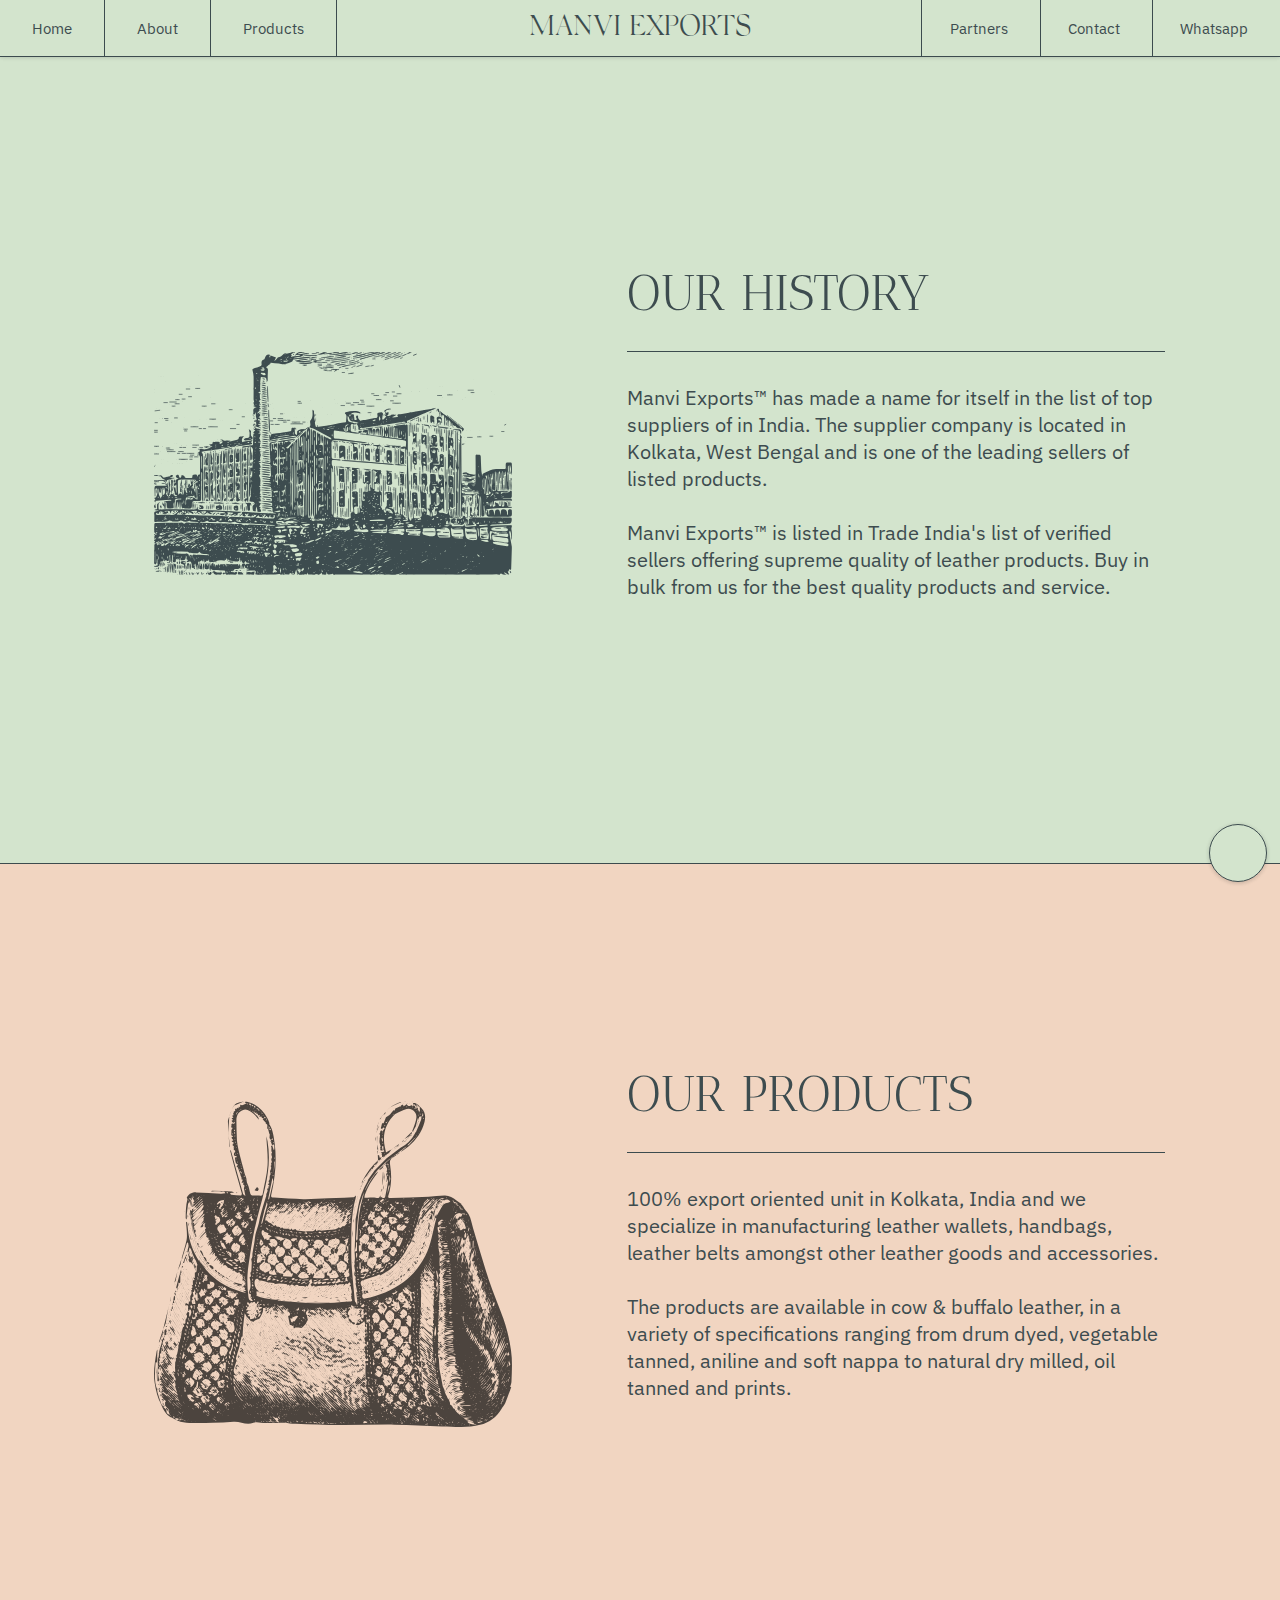
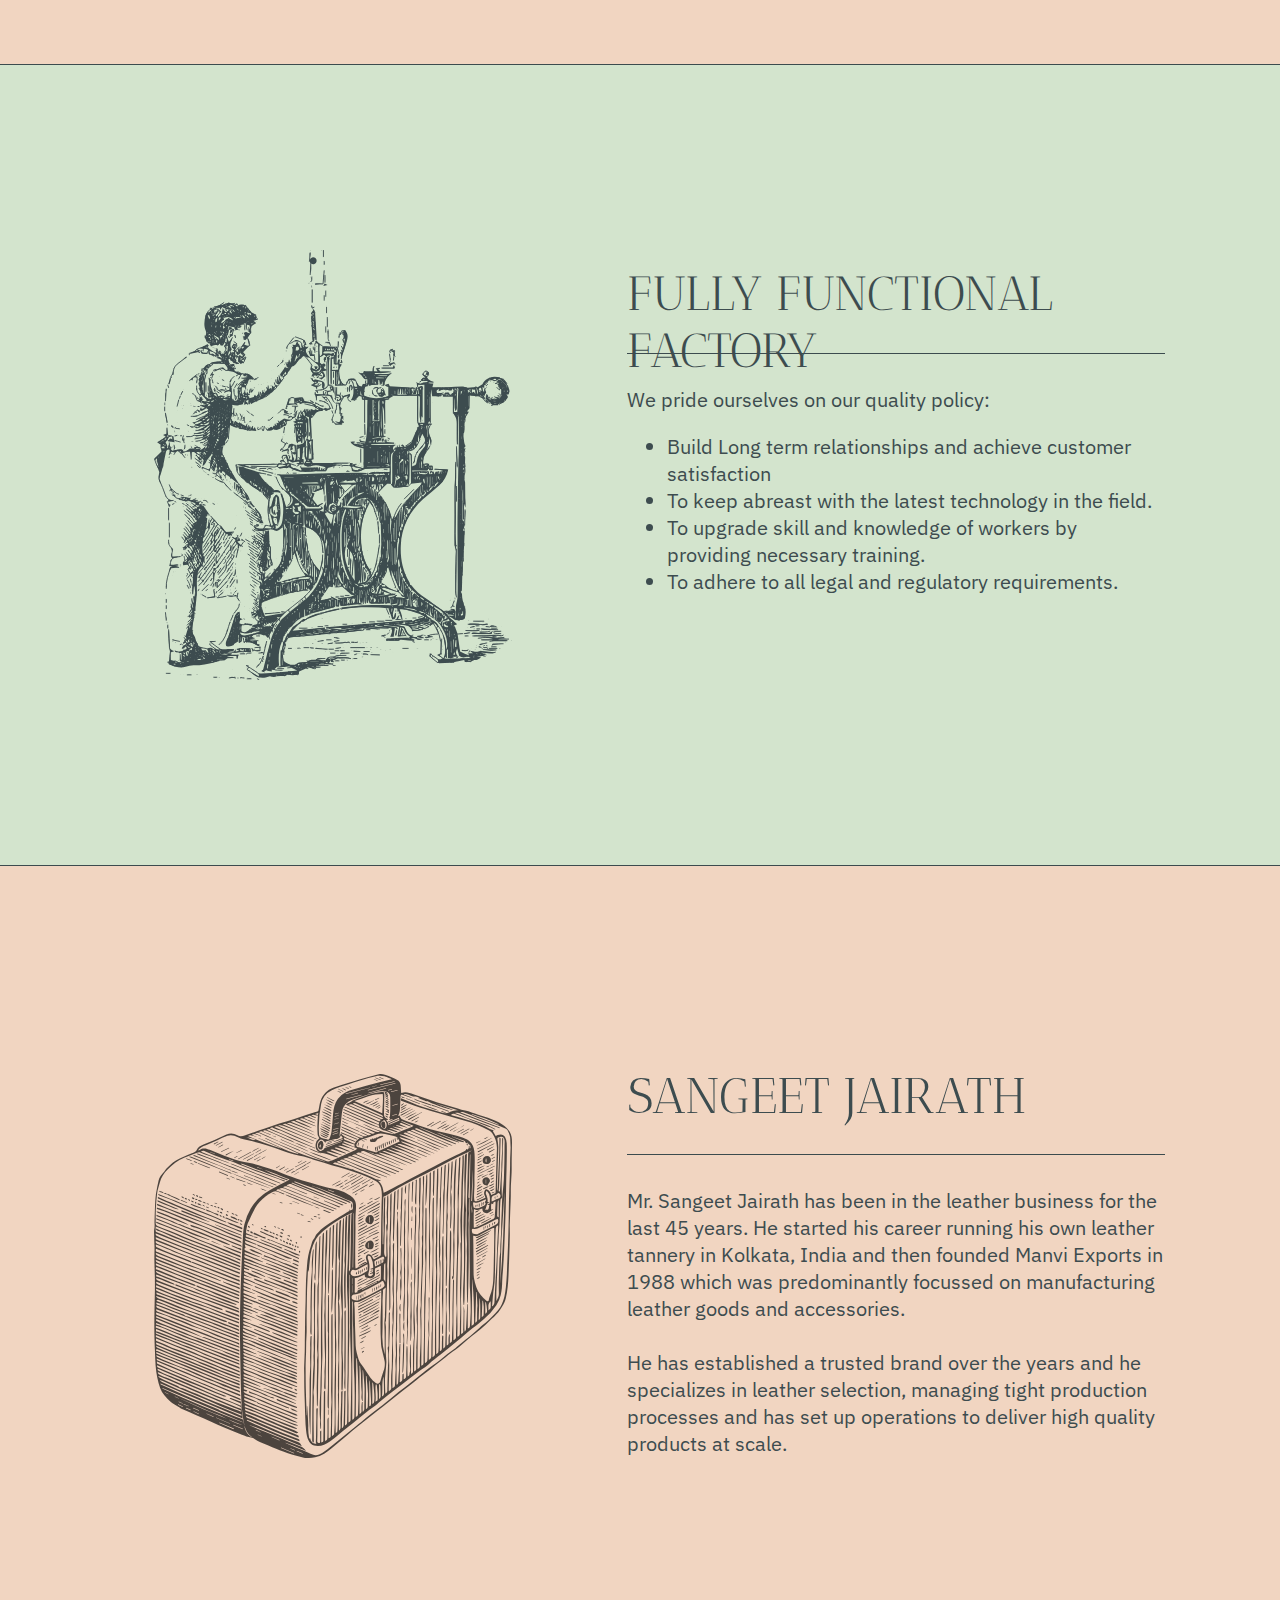
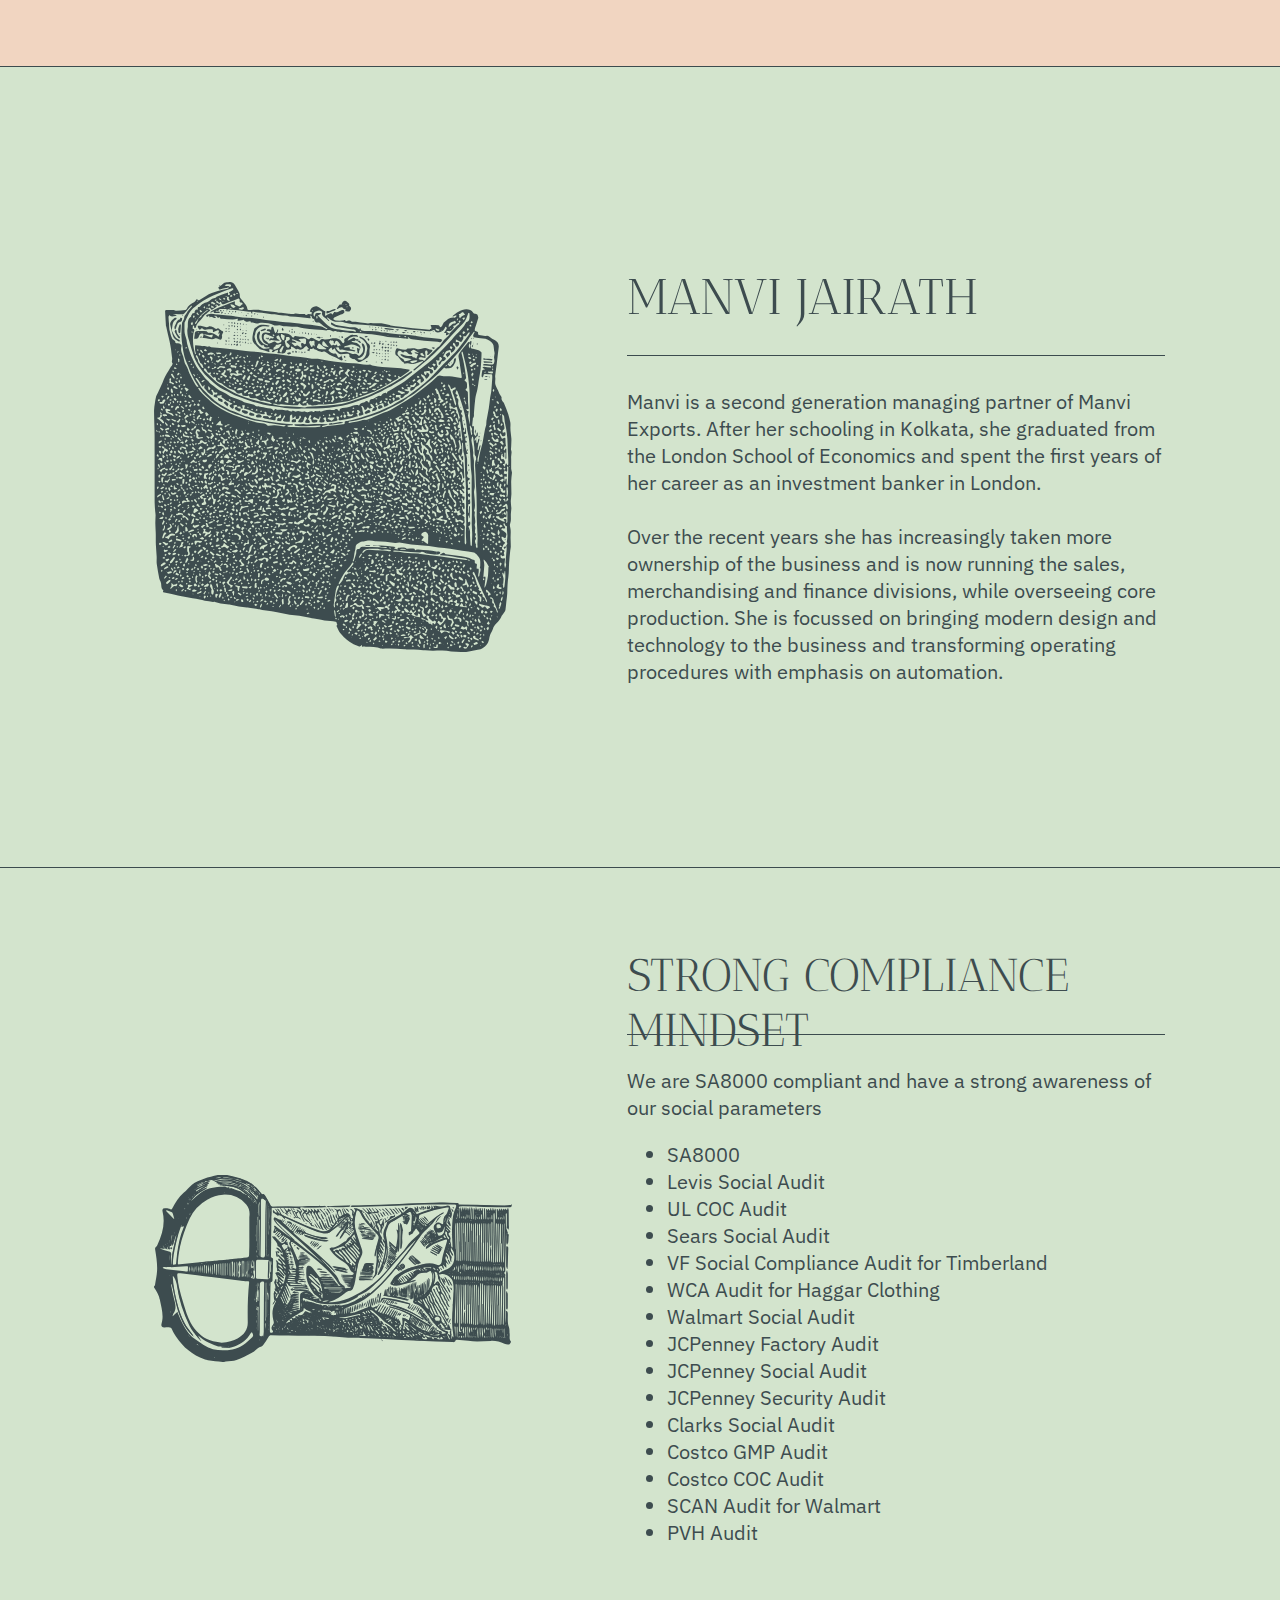
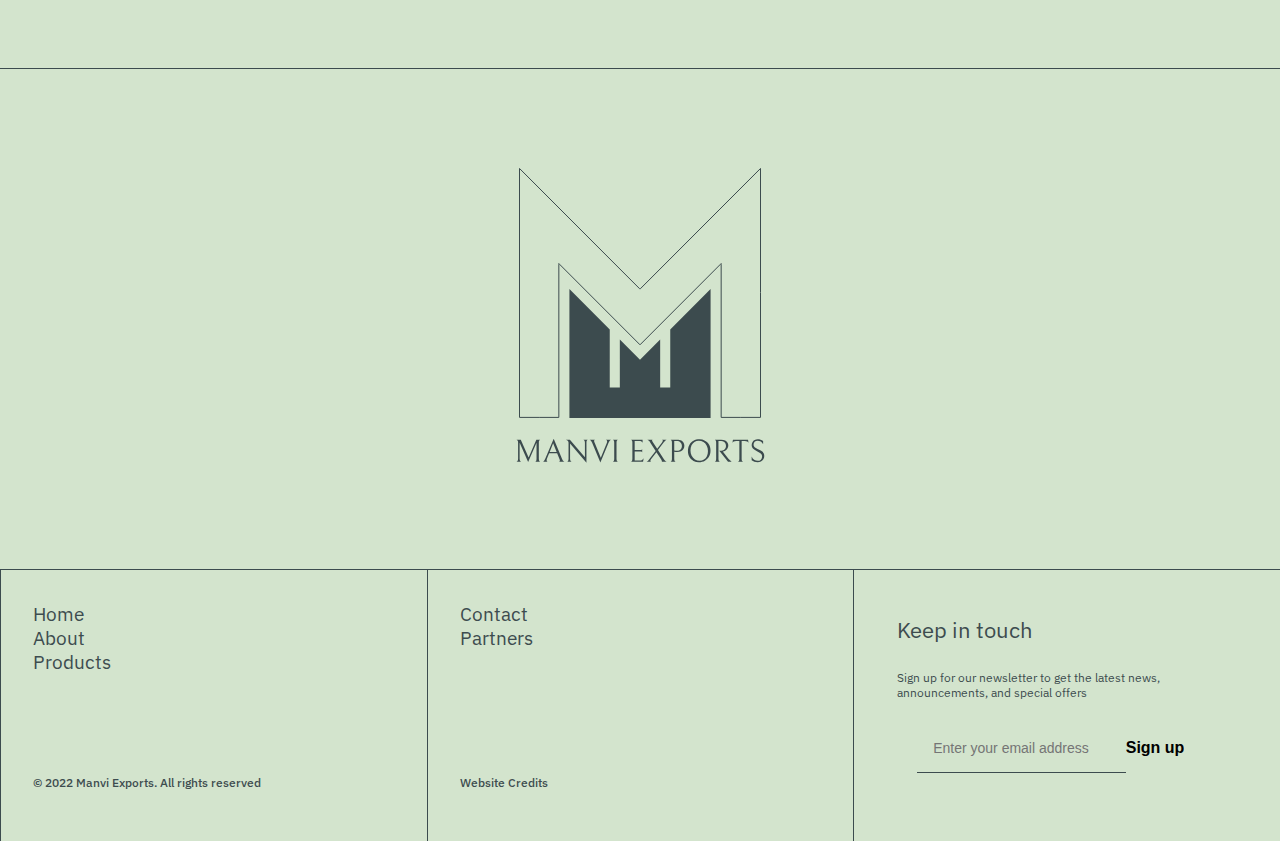
==== commit 32313841: "Added dimensions" ====
--- a/pages/about.html
+++ b/pages/about.html
@@ -50,7 +50,7 @@
                     <a class="logo" href="/pages/about.html">MANVI EXPORTS</a>
                 </div>
                 <div class="nav-sec-3">
-                    <a href="#Partners">Partners</a>
+                    <a href="/index.html#Partners">Partners</a>
                     <a href="/pages/contact.html">Contact</a>
                     <a href="https://api.whatsapp.com/send?phone=919830248748">Whatsapp</a>
                     <div class="nav-sec-3-borgar">
@@ -62,7 +62,7 @@
                 <a href="/index.html">Home</a>
                 <a href="/pages/about.html">About</a>
                 <a href="/pages/pd/products.html">Products</a>
-                <a href="/pages/gallery.html">Partners</a>
+                <a href="/index.html#Partners">Partners</a>
                 <a href="/pages/contact.html">Contact</a>
                 <a href="https://api.whatsapp.com/send?phone=919830248748">Whatsapp</a>
             </nav>
@@ -246,7 +246,7 @@
                     <div class="footer-grid-item">
                         <div class="footer-txt-box-1">
                             <a href="./pages/contact.html">Contact</a>
-                            <a href="./index.html">Partners</a>
+                            <a href="/index.html#Partners">Partners</a>
                             
                         </div>
                         <div class="footer-txt-box-2">
@@ -269,8 +269,5 @@
         </footer>
     </main>
     <script src='/js/script.js'></script>
-    <!-- <script>
-        window.history.replaceState('','','/about');
-    </script> -->
 </body>
 </html>--- a/css/style.css
+++ b/css/style.css
@@ -11,17 +11,18 @@
     --skin: hsl(25, 63%, 85%);
     --skin-dark: hsl(25, 40%, 63%);
     --skin-darker: hsl(25, 10%, 27%);
-    --bd-1px: 1px solid #3b4a4d;
+    --bd-1px: 1px solid hsla(190, 13%, 27%);
     --nav-sd:   0 1px 5px rgba(0, 0, 0, 0.1), 
                 0 1px 5px rgba(0, 0, 0, 0.1);
 }
 
 * {
-    -webkit-animation: none !important;
+    /* -webkit-animation: none !important;
     -moz-animation: none !important;
     -o-animation: none !important;
     -ms-animation: none !important;
-    animation: none !important;
+    animation: none !important; */
+    outline: none;
 } 
 
 ::-webkit-scrollbar {
@@ -1856,12 +1857,29 @@
     color: var(--matcha-darker);
 }
 
+.prod-desc-dim{
+    font-family: 'IBM Plex Sans';
+    font-size: 1.5em;
+    font-weight: 500;
+    color: var(--matcha-darker);
+    display: flex;
+    flex-direction: column;
+    align-items: center;
+    justify-content: center;
+    height: 20%; width: 100%;
+    border: var(--bd-1px);
+}
+
 @media only screen and (max-width: 1000px) {
     .prod-desc-header{
         font-size: 40px;
     }
     .prod-desc-body{
-        font-size: 20px;
+        font-size: 14px;
+        font-weight: 600;
+    }
+    .prod-desc-dim{
+        font-size: 12px;
     }
     #bold-mat{
         font-size: 1px;
